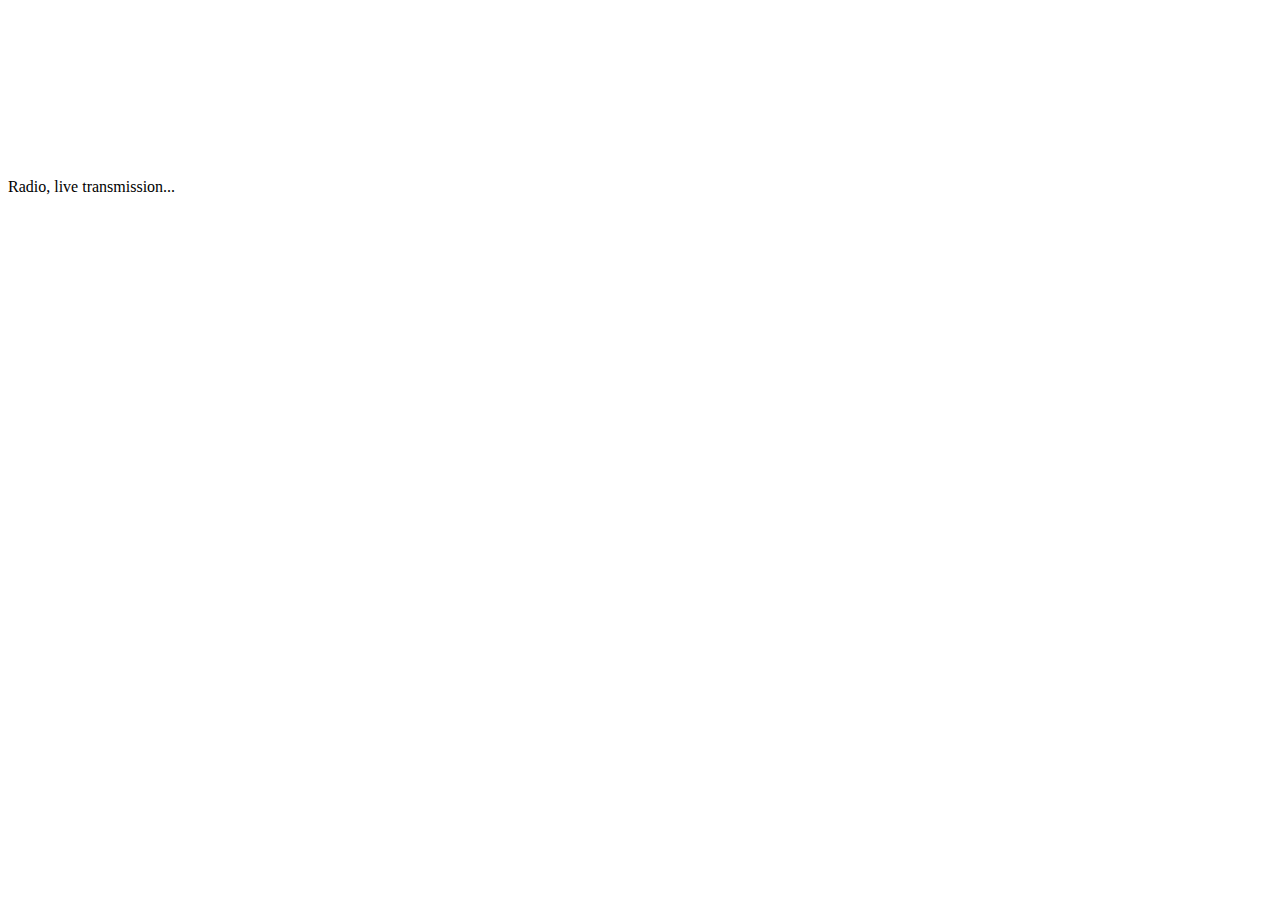
==== index.html @ 24e5d82d "Basic visualisation of quasar signal" ====
<!DOCTYPE html>
<html>
  <head>
    <script type="text/javascript" src="d3.min.js"></script>
   
  </head>
  <body>
     <svg id="svg"></svg>
     <script type="text/javascript">
       var width = 1000;
       var height = 900;
       var xorig = 200;
       var yorig = 100;
       var svgSelection = d3.select("svg")
         .attr("width", width)
         .attr("height", height);
       var backgroundRect = svgSelection.append("rect")
         .attr("width", width)
         .attr("height", height)
         .attr("fill","black");

       var signals = d3.text("signals.csv",function(lines){
          var parsedLines = d3.csvParseRows(lines);
          var yStepSize = (height-2*yorig)/parsedLines.length;
          var xStepSize = (width-2*xorig)/parsedLines[0].length;
          svgSelection.selectAll("polyline")
             .data(parsedLines)
             .enter()
             .append("svg:polyline")
             .attr("points",function(d,lineNo){
                return d.map(function(x,i){return (i*xStepSize+xorig)+","+(yorig-(x*100-yStepSize*lineNo))}).join(" ")
             })
             .attr("fill","black")
             .attr("stroke","white")
             .attr("stroke-width","2");
          
       })
      
    </script>
    <p>Radio, live transmission...</p>
  </body>
</html>
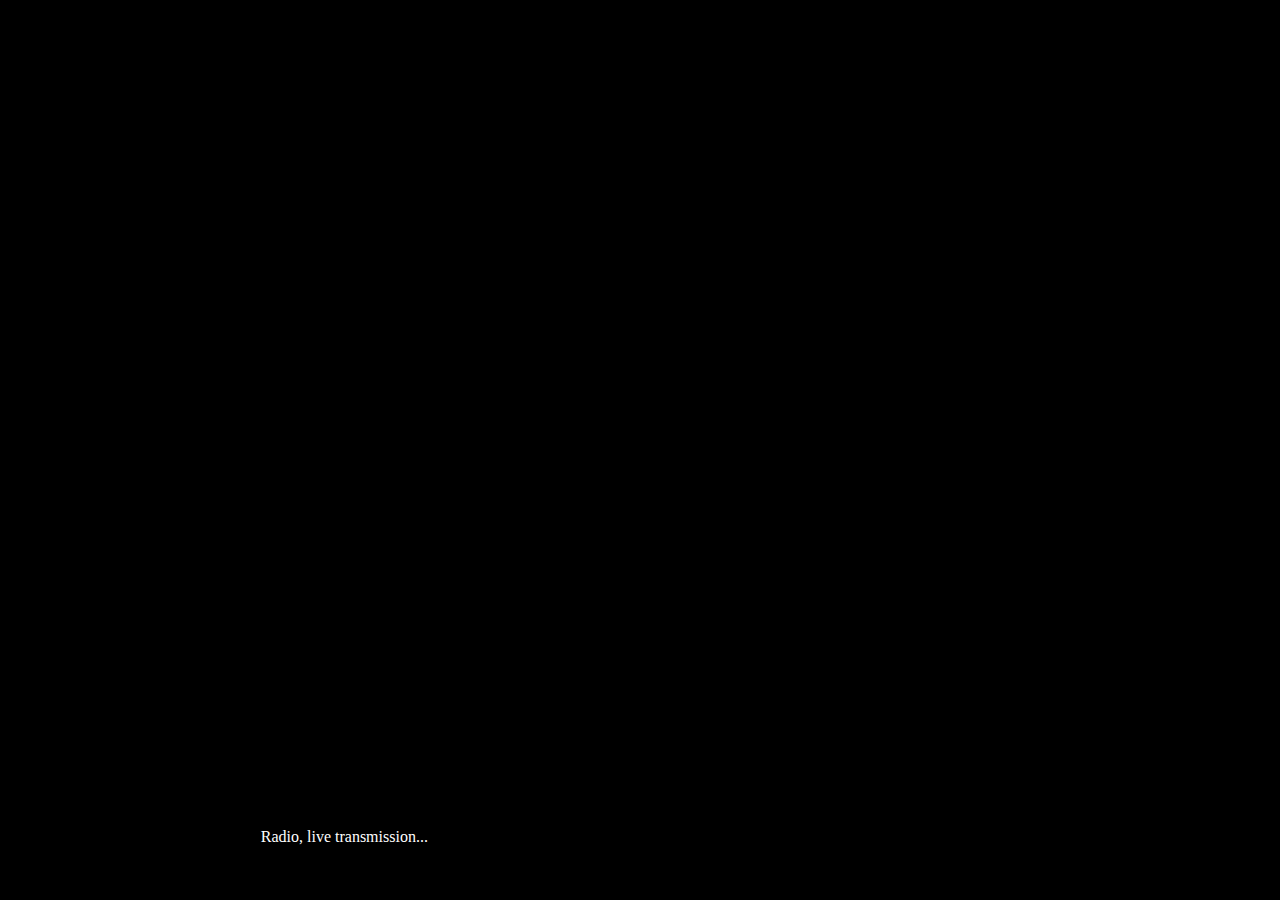
==== commit 88eb28cb: "Just remembered this existed, thought I'd fix it up a bit" ====
--- a/index.html
+++ b/index.html
@@ -1,42 +1,17 @@
 <!DOCTYPE html>
 <html>
-  <head>
-    <script type="text/javascript" src="d3.min.js"></script>
-   
-  </head>
-  <body>
-     <svg id="svg"></svg>
-     <script type="text/javascript">
-       var width = 1000;
-       var height = 900;
-       var xorig = 200;
-       var yorig = 100;
-       var svgSelection = d3.select("svg")
-         .attr("width", width)
-         .attr("height", height);
-       var backgroundRect = svgSelection.append("rect")
-         .attr("width", width)
-         .attr("height", height)
-         .attr("fill","black");
-
-       var signals = d3.text("signals.csv",function(lines){
-          var parsedLines = d3.csvParseRows(lines);
-          var yStepSize = (height-2*yorig)/parsedLines.length;
-          var xStepSize = (width-2*xorig)/parsedLines[0].length;
-          svgSelection.selectAll("polyline")
-             .data(parsedLines)
-             .enter()
-             .append("svg:polyline")
-             .attr("points",function(d,lineNo){
-                return d.map(function(x,i){return (i*xStepSize+xorig)+","+(yorig-(x*100-yStepSize*lineNo))}).join(" ")
-             })
-             .attr("fill","black")
-             .attr("stroke","white")
-             .attr("stroke-width","2");
-          
-       })
-      
-    </script>
-    <p>Radio, live transmission...</p>
+   <head>
+      <title>Radio, live transmission...</title>
+      <meta charset="UTF-8"> 
+      <link rel="stylesheet" type="text/css" href="style.css">
+      <script src="https://d3js.org/d3.v4.min.js"></script>
+      <script src="draw.js"></script>
+   </head>
+   <body onload="drawSignals()">
+      <div id="main">
+         <svg id="svg" ></svg>
+         <p>Radio, live transmission...</p>
+      </div>
   </body>
 </html>
+
--- a/style.css
+++ b/style.css
@@ -0,0 +1,13 @@
+body {
+    background: black;
+    color: white;
+}
+
+#main {
+    margin: auto;
+    width: 60%;
+}
+#main svg {
+    width: 100%;
+    height: 800px;
+}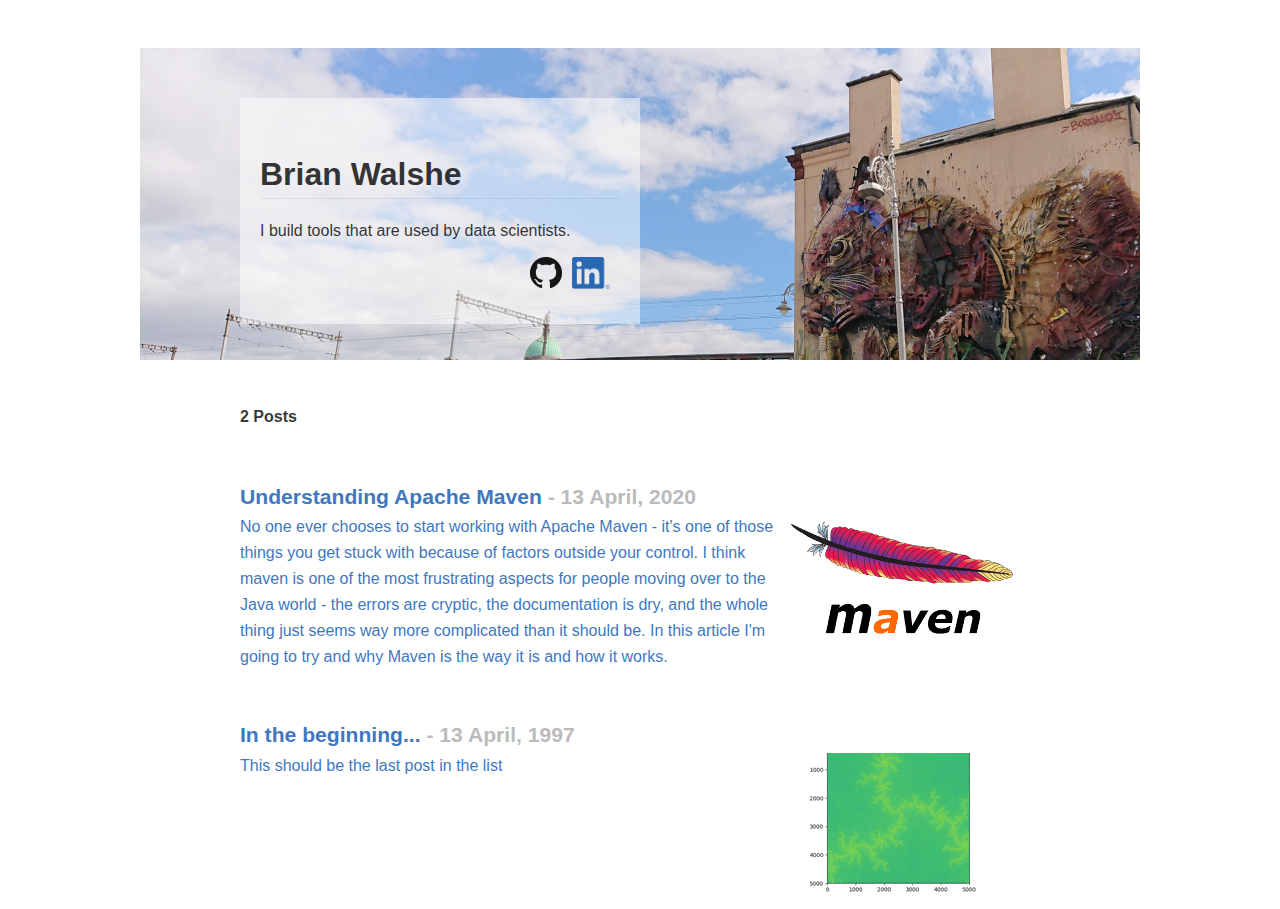
==== commit 8b304d94: "Overwriting with gatsby page" ====
--- a/index.html
+++ b/index.html
@@ -1,17 +1,5 @@
-<!DOCTYPE html>
-<html>
-   <head>
-      <title>Radio, live transmission...</title>
-      <meta charset="UTF-8"> 
-      <link rel="stylesheet" type="text/css" href="style.css">
-      <script src="https://d3js.org/d3.v4.min.js"></script>
-      <script src="draw.js"></script>
-   </head>
-   <body onload="drawSignals()">
-      <div id="main">
-         <svg id="svg" ></svg>
-         <p>Radio, live transmission...</p>
-      </div>
-  </body>
-</html>
-
+<!DOCTYPE html><html><head><meta charSet="utf-8"/><meta http-equiv="x-ua-compatible" content="ie=edge"/><meta name="viewport" content="width=device-width, initial-scale=1, shrink-to-fit=no"/><style id="typography.js">html{font-family:sans-serif;-ms-text-size-adjust:100%;-webkit-text-size-adjust:100%}body{margin:0}article,aside,details,figcaption,figure,footer,header,main,menu,nav,section,summary{display:block}audio,canvas,progress,video{display:inline-block}audio:not([controls]){display:none;height:0}progress{vertical-align:baseline}[hidden],template{display:none}a{background-color:transparent;-webkit-text-decoration-skip:objects}a:active,a:hover{outline-width:0}abbr[title]{border-bottom:none;text-decoration:underline;text-decoration:underline dotted}b,strong{font-weight:inherit;font-weight:bolder}dfn{font-style:italic}h1{font-size:2em;margin:.67em 0}mark{background-color:#ff0;color:#000}small{font-size:80%}sub,sup{font-size:75%;line-height:0;position:relative;vertical-align:baseline}sub{bottom:-.25em}sup{top:-.5em}img{border-style:none}svg:not(:root){overflow:hidden}code,kbd,pre,samp{font-family:monospace,monospace;font-size:1em}figure{margin:1em 40px}hr{box-sizing:content-box;height:0;overflow:visible}button,input,optgroup,select,textarea{font:inherit;margin:0}optgroup{font-weight:700}button,input{overflow:visible}button,select{text-transform:none}[type=reset],[type=submit],button,html [type=button]{-webkit-appearance:button}[type=button]::-moz-focus-inner,[type=reset]::-moz-focus-inner,[type=submit]::-moz-focus-inner,button::-moz-focus-inner{border-style:none;padding:0}[type=button]:-moz-focusring,[type=reset]:-moz-focusring,[type=submit]:-moz-focusring,button:-moz-focusring{outline:1px dotted ButtonText}fieldset{border:1px solid silver;margin:0 2px;padding:.35em .625em .75em}legend{box-sizing:border-box;color:inherit;display:table;max-width:100%;padding:0;white-space:normal}textarea{overflow:auto}[type=checkbox],[type=radio]{box-sizing:border-box;padding:0}[type=number]::-webkit-inner-spin-button,[type=number]::-webkit-outer-spin-button{height:auto}[type=search]{-webkit-appearance:textfield;outline-offset:-2px}[type=search]::-webkit-search-cancel-button,[type=search]::-webkit-search-decoration{-webkit-appearance:none}::-webkit-input-placeholder{color:inherit;opacity:.54}::-webkit-file-upload-button{-webkit-appearance:button;font:inherit}html{font:100%/1.625 -apple-system,'BlinkMacSystemFont','Segoe UI','Roboto','Helvetica','Arial',sans-serif,'Apple Color Emoji','Segoe UI Emoji','Segoe UI Symbol';box-sizing:border-box;overflow-y:scroll;}*{box-sizing:inherit;}*:before{box-sizing:inherit;}*:after{box-sizing:inherit;}body{color:hsla(0,0%,0%,0.8);font-family:-apple-system,'BlinkMacSystemFont','Segoe UI','Roboto','Helvetica','Arial',sans-serif,'Apple Color Emoji','Segoe UI Emoji','Segoe UI Symbol';font-weight:normal;word-wrap:break-word;font-kerning:normal;-moz-font-feature-settings:"kern", "liga", "clig", "calt";-ms-font-feature-settings:"kern", "liga", "clig", "calt";-webkit-font-feature-settings:"kern", "liga", "clig", "calt";font-feature-settings:"kern", "liga", "clig", "calt";}img{max-width:100%;margin-left:0;margin-right:0;margin-top:0;padding-bottom:0;padding-left:0;padding-right:0;padding-top:0;margin-bottom:0.8125rem;}h1{margin-left:0;margin-right:0;margin-top:2.4375rem;padding-bottom:calc(0.40625rem - 1px);padding-left:0;padding-right:0;padding-top:0;margin-bottom:1.21875rem;color:inherit;font-family:-apple-system,'BlinkMacSystemFont','Segoe UI','Roboto','Helvetica','Arial',sans-serif,'Apple Color Emoji','Segoe UI Emoji','Segoe UI Symbol';font-weight:600;text-rendering:optimizeLegibility;font-size:2rem;line-height:1.1;border-bottom:1px solid hsla(0,0%,0%,0.07);}h2{margin-left:0;margin-right:0;margin-top:1.625rem;padding-bottom:calc(0.40625rem - 1px);padding-left:0;padding-right:0;padding-top:0;margin-bottom:0.40625rem;color:inherit;font-family:-apple-system,'BlinkMacSystemFont','Segoe UI','Roboto','Helvetica','Arial',sans-serif,'Apple Color Emoji','Segoe UI Emoji','Segoe UI Symbol';font-weight:600;text-rendering:optimizeLegibility;font-size:1.51572rem;line-height:1.1;border-bottom:1px solid hsla(0,0%,0%,0.07);}h3{margin-left:0;margin-right:0;margin-top:0;padding-bottom:0;padding-left:0;padding-right:0;padding-top:0;margin-bottom:0.8125rem;color:inherit;font-family:-apple-system,'BlinkMacSystemFont','Segoe UI','Roboto','Helvetica','Arial',sans-serif,'Apple Color Emoji','Segoe UI Emoji','Segoe UI Symbol';font-weight:600;text-rendering:optimizeLegibility;font-size:1.31951rem;line-height:1.1;}h4{margin-left:0;margin-right:0;margin-top:0;padding-bottom:0;padding-left:0;padding-right:0;padding-top:0;margin-bottom:0.8125rem;color:inherit;font-family:-apple-system,'BlinkMacSystemFont','Segoe UI','Roboto','Helvetica','Arial',sans-serif,'Apple Color Emoji','Segoe UI Emoji','Segoe UI Symbol';font-weight:600;text-rendering:optimizeLegibility;font-size:1rem;line-height:1.1;}h5{margin-left:0;margin-right:0;margin-top:0;padding-bottom:0;padding-left:0;padding-right:0;padding-top:0;margin-bottom:0.8125rem;color:inherit;font-family:-apple-system,'BlinkMacSystemFont','Segoe UI','Roboto','Helvetica','Arial',sans-serif,'Apple Color Emoji','Segoe UI Emoji','Segoe UI Symbol';font-weight:600;text-rendering:optimizeLegibility;font-size:0.87055rem;line-height:1.1;}h6{margin-left:0;margin-right:0;margin-top:0;padding-bottom:0;padding-left:0;padding-right:0;padding-top:0;margin-bottom:0.8125rem;color:hsla(0,0%,0%,0.53);font-family:-apple-system,'BlinkMacSystemFont','Segoe UI','Roboto','Helvetica','Arial',sans-serif,'Apple Color Emoji','Segoe UI Emoji','Segoe UI Symbol';font-weight:600;text-rendering:optimizeLegibility;font-size:0.81225rem;line-height:1.1;}hgroup{margin-left:0;margin-right:0;margin-top:0;padding-bottom:0;padding-left:0;padding-right:0;padding-top:0;margin-bottom:0.8125rem;}ul{margin-left:1.625rem;margin-right:0;margin-top:0;padding-bottom:0;padding-left:0;padding-right:0;padding-top:0;margin-bottom:0.8125rem;list-style-position:outside;list-style-image:none;}ol{margin-left:1.625rem;margin-right:0;margin-top:0;padding-bottom:0;padding-left:0;padding-right:0;padding-top:0;margin-bottom:0.8125rem;list-style-position:outside;list-style-image:none;}dl{margin-left:0;margin-right:0;margin-top:0;padding-bottom:0;padding-left:0;padding-right:0;padding-top:0;margin-bottom:0.8125rem;}dd{margin-left:0;margin-right:0;margin-top:0;padding-bottom:0;padding-left:0;padding-right:0;padding-top:0;margin-bottom:0.8125rem;}p{margin-left:0;margin-right:0;margin-top:0;padding-bottom:0;padding-left:0;padding-right:0;padding-top:0;margin-bottom:0.8125rem;}figure{margin-left:0;margin-right:0;margin-top:0;padding-bottom:0;padding-left:0;padding-right:0;padding-top:0;margin-bottom:0.8125rem;}pre{margin-left:0;margin-right:0;margin-top:0;padding-bottom:0;padding-left:0;padding-right:0;padding-top:0;margin-bottom:0.8125rem;font-size:0.85rem;line-height:1.625rem;}table{margin-left:0;margin-right:0;margin-top:0;padding-bottom:0;padding-left:0;padding-right:0;padding-top:0;margin-bottom:0.8125rem;font-size:1rem;line-height:1.625rem;border-collapse:collapse;width:100%;}fieldset{margin-left:0;margin-right:0;margin-top:0;padding-bottom:0;padding-left:0;padding-right:0;padding-top:0;margin-bottom:0.8125rem;}blockquote{margin-left:0;margin-right:0;margin-top:0;padding-bottom:0;padding-left:calc(0.8125rem - 1px);padding-right:0;padding-top:0;margin-bottom:0.8125rem;border-left:4px solid hsla(0,0%,0%,0.13);color:hsla(0,0%,0%,0.53);}form{margin-left:0;margin-right:0;margin-top:0;padding-bottom:0;padding-left:0;padding-right:0;padding-top:0;margin-bottom:0.8125rem;}noscript{margin-left:0;margin-right:0;margin-top:0;padding-bottom:0;padding-left:0;padding-right:0;padding-top:0;margin-bottom:0.8125rem;}iframe{margin-left:0;margin-right:0;margin-top:0;padding-bottom:0;padding-left:0;padding-right:0;padding-top:0;margin-bottom:0.8125rem;}hr{margin-left:0;margin-right:0;margin-top:0;padding-bottom:0;padding-left:0;padding-right:0;padding-top:0;margin-bottom:calc(0.8125rem - 1px);background:hsla(0,0%,0%,0.2);border:none;height:1px;}address{margin-left:0;margin-right:0;margin-top:0;padding-bottom:0;padding-left:0;padding-right:0;padding-top:0;margin-bottom:0.8125rem;}b{font-weight:600;}strong{font-weight:600;}dt{font-weight:600;}th{font-weight:600;}li{margin-bottom:calc(0.8125rem / 2);}ol li{padding-left:0;}ul li{padding-left:0;}li > ol{margin-left:1.625rem;margin-bottom:calc(0.8125rem / 2);margin-top:calc(0.8125rem / 2);}li > ul{margin-left:1.625rem;margin-bottom:calc(0.8125rem / 2);margin-top:calc(0.8125rem / 2);}blockquote *:last-child{margin-bottom:0;}li *:last-child{margin-bottom:0;}p *:last-child{margin-bottom:0;}li > p{margin-bottom:calc(0.8125rem / 2);}code{font-size:0.85rem;line-height:1.625rem;}kbd{font-size:0.85rem;line-height:1.625rem;}samp{font-size:0.85rem;line-height:1.625rem;}abbr{border-bottom:1px dotted hsla(0,0%,0%,0.5);cursor:help;}acronym{border-bottom:1px dotted hsla(0,0%,0%,0.5);cursor:help;}abbr[title]{border-bottom:1px dotted hsla(0,0%,0%,0.5);cursor:help;text-decoration:none;}thead{text-align:left;}td,th{text-align:left;border-bottom:1px solid hsla(0,0%,0%,0.12);font-feature-settings:"tnum";-moz-font-feature-settings:"tnum";-ms-font-feature-settings:"tnum";-webkit-font-feature-settings:"tnum";padding-left:1.08333rem;padding-right:1.08333rem;padding-top:0.8125rem;padding-bottom:calc(0.8125rem - 1px);}th:first-child,td:first-child{padding-left:0;}th:last-child,td:last-child{padding-right:0;}h3,h4,h5,h6{margin-bottom:0.8125rem;margin-top:1.625rem;}ol,ul{margin-left:2.03125rem;}li>ol,li>ul{margin-left:2.03125rem;}a{color:#4078c0;text-decoration:none;}a:hover,a:active{text-decoration:underline;}</style><meta name="generator" content="Gatsby 2.20.12"/><link as="script" rel="preload" href="/webpack-runtime-9cf15e628096729c2ba0.js"/><link as="script" rel="preload" href="/framework-bffca7d998604b057dc5.js"/><link as="script" rel="preload" href="/app-f974cb5de328c075b71a.js"/><link as="script" rel="preload" href="/component---src-pages-index-js-0698db9da2aa3e294030.js"/><link as="fetch" rel="preload" href="/page-data\index\page-data.json" crossorigin="anonymous"/><link as="fetch" rel="preload" href="/page-data\app-data.json" crossorigin="anonymous"/></head><body><div id="___gatsby"><div style="outline:none" tabindex="-1" id="gatsby-focus-wrapper"><style data-emotion-css="1uj806f">.css-1uj806f{max-width:1000px;margin:auto;}</style><div class="css-1uj806f"><style data-emotion-css="l6xpb3">.css-l6xpb3{margin:3rem auto;height:312px;background-image:url(/static/blogheader-1423210a795e4347df91275ee5097d7f.png);}</style><div class="css-l6xpb3"><style data-emotion-css="18es3bu">.css-18es3bu{width:400px;display:inline-block;vertical-align:middle;margin-left:100px;margin-top:50px;margin-bottom:auto;background-color:#ffffff7e;padding:20px;}</style><div class="css-18es3bu"><h1>Brian Walshe</h1><p>I build tools that are used by data scientists.</p><style data-emotion-css="155za0w">.css-155za0w{list-style-type:none;}</style><ul class="css-155za0w"><style data-emotion-css="11rp7bq">.css-11rp7bq{float:right;margin-right:10px;}</style><li class="css-11rp7bq"><a href="https://www.linkedin.com/in/brian-walshe-197a7aa8/"><img src="[data-uri]"/></a></li><li class="css-11rp7bq"><a href="https://github.com/bwalshe"><img src="[data-uri]"/></a></li></ul></div></div><style data-emotion-css="dnfiki">.css-dnfiki{max-width:800px;margin:auto;padding:0;}</style><div class="css-dnfiki"><h4>2<!-- --> Posts</h4><style data-emotion-css="bg52r3">.css-bg52r3{list-style-type:none;padding:0;margin:0;}</style><ul class="css-bg52r3"><a href="/understanding_maven/"><style data-emotion-css="6kgfzz">.css-6kgfzz{width:100%;display:inline-block;padding:20px 20px 0px 0px;background-color:#ffffff;}</style><li class="css-6kgfzz"><style data-emotion-css="n13pb1">.css-n13pb1{margin-bottom:0.40625rem;}</style><h3 class="css-n13pb1">Understanding Apache Maven<style data-emotion-css="qp4dny">.css-qp4dny{color:#bbb;}</style><span class="css-qp4dny"> - <!-- -->13 April, 2020</span></h3><div><style data-emotion-css="146q31f">.css-146q31f{float:right;}</style><div class="css-146q31f gatsby-image-wrapper" style="position:relative;overflow:hidden;display:inline-block;width:237px;height:142px"><img aria-hidden="true" src="[data-uri]" alt="" style="position:absolute;top:0;left:0;width:100%;height:100%;object-fit:cover;object-position:center;opacity:1;transition-delay:500ms"/><noscript><picture><source srcset="/static/622a224a84ba8e07106e4b54d96845f0/13d14/maven.png 1x" /><img loading="lazy" width="237" height="142" srcset="/static/622a224a84ba8e07106e4b54d96845f0/13d14/maven.png 1x" src="/static/622a224a84ba8e07106e4b54d96845f0/13d14/maven.png" alt="" style="position:absolute;top:0;left:0;opacity:1;width:100%;height:100%;object-fit:cover;object-position:center"/></picture></noscript></div><p>No one ever chooses to start working with Apache Maven - it&#x27;s one of those things you get stuck with because of factors outside your control. I think maven is one of the most frustrating aspects for people moving over to the Java world - the errors are cryptic, the documentation is dry, and the whole thing just seems way more complicated than it should be. In this article I&#x27;m going to try and why Maven is the way it is and how it works.</p></div></li></a><a href="/thelast/"><li class="css-6kgfzz"><h3 class="css-n13pb1">In the beginning...<span class="css-qp4dny"> - <!-- -->13 April, 1997</span></h3><div><div class="css-146q31f gatsby-image-wrapper" style="position:relative;overflow:hidden;display:inline-block;width:250px;height:150px"><img aria-hidden="true" src="[data-uri]" alt="" style="position:absolute;top:0;left:0;width:100%;height:100%;object-fit:cover;object-position:center;opacity:1;transition-delay:500ms"/><noscript><picture><source srcset="/static/bf1291353b9aab6ee8dbab48b8123d8e/47f3b/Figure_1.png 1x,
+/static/bf1291353b9aab6ee8dbab48b8123d8e/c7f02/Figure_1.png 1.5x,
+/static/bf1291353b9aab6ee8dbab48b8123d8e/31708/Figure_1.png 2x" /><img loading="lazy" width="250" height="150" srcset="/static/bf1291353b9aab6ee8dbab48b8123d8e/47f3b/Figure_1.png 1x,
+/static/bf1291353b9aab6ee8dbab48b8123d8e/c7f02/Figure_1.png 1.5x,
+/static/bf1291353b9aab6ee8dbab48b8123d8e/31708/Figure_1.png 2x" src="/static/bf1291353b9aab6ee8dbab48b8123d8e/47f3b/Figure_1.png" alt="" style="position:absolute;top:0;left:0;opacity:1;width:100%;height:100%;object-fit:cover;object-position:center"/></picture></noscript></div><p>This should be the last post in the list</p></div></li></a></ul></div></div></div><div id="gatsby-announcer" style="position:absolute;top:0;width:1px;height:1px;padding:0;overflow:hidden;clip:rect(0, 0, 0, 0);white-space:nowrap;border:0" aria-live="assertive" aria-atomic="true"></div></div><script id="gatsby-script-loader">/*<![CDATA[*/window.pagePath="/";/*]]>*/</script><script id="gatsby-chunk-mapping">/*<![CDATA[*/window.___chunkMapping={"app":["/app-f974cb5de328c075b71a.js"],"component---src-templates-blog-post-js":["/component---src-templates-blog-post-js-d419256f7026bd895c33.js"],"component---src-pages-404-js":["/component---src-pages-404-js-6206fa3f4f6532f4b37c.js"],"component---src-pages-index-js":["/component---src-pages-index-js-0698db9da2aa3e294030.js"]};/*]]>*/</script><script src="/component---src-pages-index-js-0698db9da2aa3e294030.js" async=""></script><script src="/app-f974cb5de328c075b71a.js" async=""></script><script src="/framework-bffca7d998604b057dc5.js" async=""></script><script src="/webpack-runtime-9cf15e628096729c2ba0.js" async=""></script></body></html>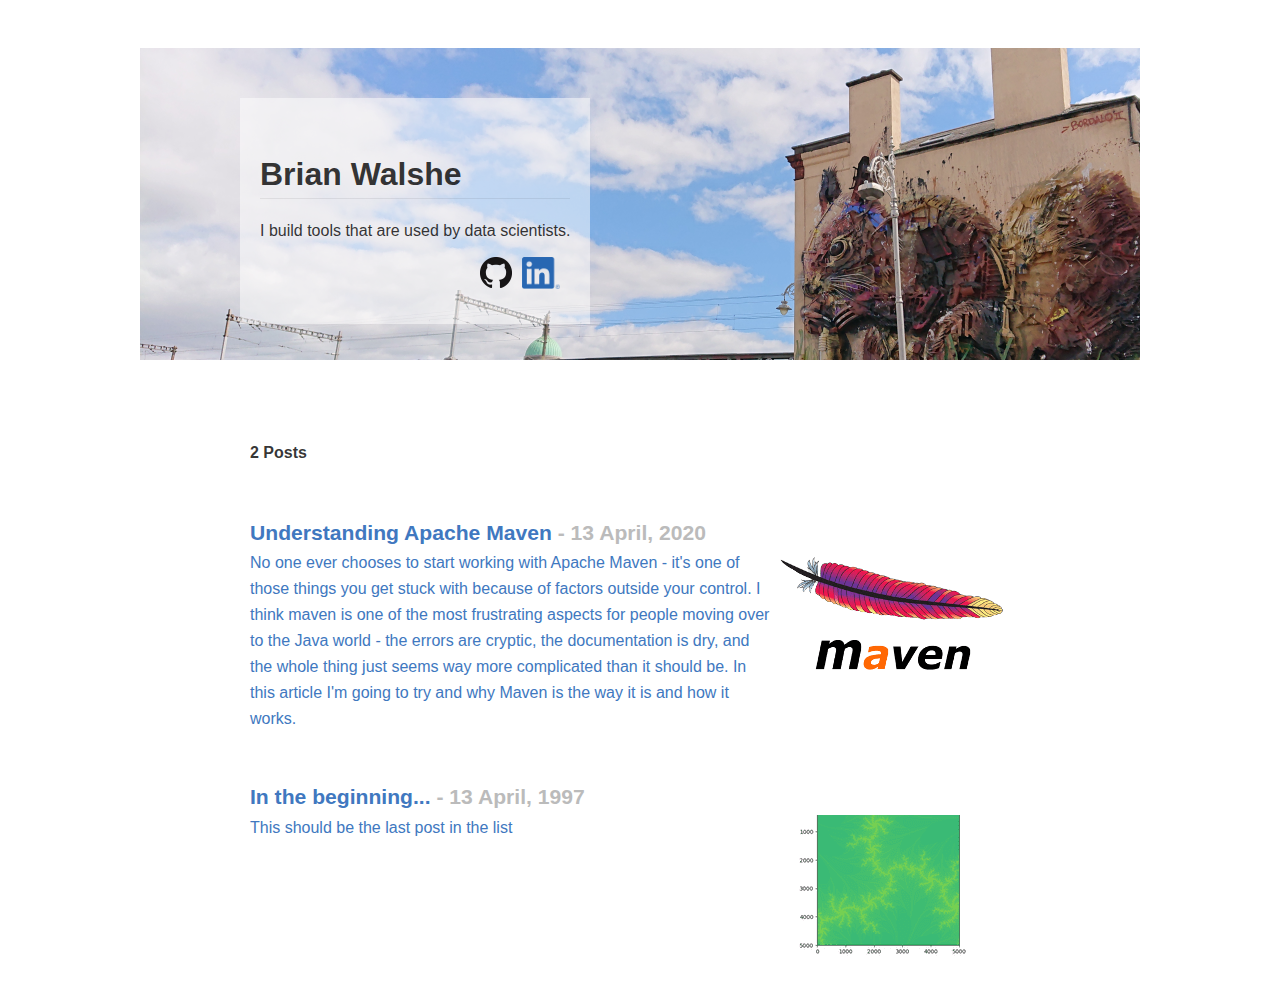
==== commit 36500643: "Quick fix of mobile rendering" ====
--- a/index.html
+++ b/index.html
@@ -1,5 +1,5 @@
-<!DOCTYPE html><html><head><meta charSet="utf-8"/><meta http-equiv="x-ua-compatible" content="ie=edge"/><meta name="viewport" content="width=device-width, initial-scale=1, shrink-to-fit=no"/><style id="typography.js">html{font-family:sans-serif;-ms-text-size-adjust:100%;-webkit-text-size-adjust:100%}body{margin:0}article,aside,details,figcaption,figure,footer,header,main,menu,nav,section,summary{display:block}audio,canvas,progress,video{display:inline-block}audio:not([controls]){display:none;height:0}progress{vertical-align:baseline}[hidden],template{display:none}a{background-color:transparent;-webkit-text-decoration-skip:objects}a:active,a:hover{outline-width:0}abbr[title]{border-bottom:none;text-decoration:underline;text-decoration:underline dotted}b,strong{font-weight:inherit;font-weight:bolder}dfn{font-style:italic}h1{font-size:2em;margin:.67em 0}mark{background-color:#ff0;color:#000}small{font-size:80%}sub,sup{font-size:75%;line-height:0;position:relative;vertical-align:baseline}sub{bottom:-.25em}sup{top:-.5em}img{border-style:none}svg:not(:root){overflow:hidden}code,kbd,pre,samp{font-family:monospace,monospace;font-size:1em}figure{margin:1em 40px}hr{box-sizing:content-box;height:0;overflow:visible}button,input,optgroup,select,textarea{font:inherit;margin:0}optgroup{font-weight:700}button,input{overflow:visible}button,select{text-transform:none}[type=reset],[type=submit],button,html [type=button]{-webkit-appearance:button}[type=button]::-moz-focus-inner,[type=reset]::-moz-focus-inner,[type=submit]::-moz-focus-inner,button::-moz-focus-inner{border-style:none;padding:0}[type=button]:-moz-focusring,[type=reset]:-moz-focusring,[type=submit]:-moz-focusring,button:-moz-focusring{outline:1px dotted ButtonText}fieldset{border:1px solid silver;margin:0 2px;padding:.35em .625em .75em}legend{box-sizing:border-box;color:inherit;display:table;max-width:100%;padding:0;white-space:normal}textarea{overflow:auto}[type=checkbox],[type=radio]{box-sizing:border-box;padding:0}[type=number]::-webkit-inner-spin-button,[type=number]::-webkit-outer-spin-button{height:auto}[type=search]{-webkit-appearance:textfield;outline-offset:-2px}[type=search]::-webkit-search-cancel-button,[type=search]::-webkit-search-decoration{-webkit-appearance:none}::-webkit-input-placeholder{color:inherit;opacity:.54}::-webkit-file-upload-button{-webkit-appearance:button;font:inherit}html{font:100%/1.625 -apple-system,'BlinkMacSystemFont','Segoe UI','Roboto','Helvetica','Arial',sans-serif,'Apple Color Emoji','Segoe UI Emoji','Segoe UI Symbol';box-sizing:border-box;overflow-y:scroll;}*{box-sizing:inherit;}*:before{box-sizing:inherit;}*:after{box-sizing:inherit;}body{color:hsla(0,0%,0%,0.8);font-family:-apple-system,'BlinkMacSystemFont','Segoe UI','Roboto','Helvetica','Arial',sans-serif,'Apple Color Emoji','Segoe UI Emoji','Segoe UI Symbol';font-weight:normal;word-wrap:break-word;font-kerning:normal;-moz-font-feature-settings:"kern", "liga", "clig", "calt";-ms-font-feature-settings:"kern", "liga", "clig", "calt";-webkit-font-feature-settings:"kern", "liga", "clig", "calt";font-feature-settings:"kern", "liga", "clig", "calt";}img{max-width:100%;margin-left:0;margin-right:0;margin-top:0;padding-bottom:0;padding-left:0;padding-right:0;padding-top:0;margin-bottom:0.8125rem;}h1{margin-left:0;margin-right:0;margin-top:2.4375rem;padding-bottom:calc(0.40625rem - 1px);padding-left:0;padding-right:0;padding-top:0;margin-bottom:1.21875rem;color:inherit;font-family:-apple-system,'BlinkMacSystemFont','Segoe UI','Roboto','Helvetica','Arial',sans-serif,'Apple Color Emoji','Segoe UI Emoji','Segoe UI Symbol';font-weight:600;text-rendering:optimizeLegibility;font-size:2rem;line-height:1.1;border-bottom:1px solid hsla(0,0%,0%,0.07);}h2{margin-left:0;margin-right:0;margin-top:1.625rem;padding-bottom:calc(0.40625rem - 1px);padding-left:0;padding-right:0;padding-top:0;margin-bottom:0.40625rem;color:inherit;font-family:-apple-system,'BlinkMacSystemFont','Segoe UI','Roboto','Helvetica','Arial',sans-serif,'Apple Color Emoji','Segoe UI Emoji','Segoe UI Symbol';font-weight:600;text-rendering:optimizeLegibility;font-size:1.51572rem;line-height:1.1;border-bottom:1px solid hsla(0,0%,0%,0.07);}h3{margin-left:0;margin-right:0;margin-top:0;padding-bottom:0;padding-left:0;padding-right:0;padding-top:0;margin-bottom:0.8125rem;color:inherit;font-family:-apple-system,'BlinkMacSystemFont','Segoe UI','Roboto','Helvetica','Arial',sans-serif,'Apple Color Emoji','Segoe UI Emoji','Segoe UI Symbol';font-weight:600;text-rendering:optimizeLegibility;font-size:1.31951rem;line-height:1.1;}h4{margin-left:0;margin-right:0;margin-top:0;padding-bottom:0;padding-left:0;padding-right:0;padding-top:0;margin-bottom:0.8125rem;color:inherit;font-family:-apple-system,'BlinkMacSystemFont','Segoe UI','Roboto','Helvetica','Arial',sans-serif,'Apple Color Emoji','Segoe UI Emoji','Segoe UI Symbol';font-weight:600;text-rendering:optimizeLegibility;font-size:1rem;line-height:1.1;}h5{margin-left:0;margin-right:0;margin-top:0;padding-bottom:0;padding-left:0;padding-right:0;padding-top:0;margin-bottom:0.8125rem;color:inherit;font-family:-apple-system,'BlinkMacSystemFont','Segoe UI','Roboto','Helvetica','Arial',sans-serif,'Apple Color Emoji','Segoe UI Emoji','Segoe UI Symbol';font-weight:600;text-rendering:optimizeLegibility;font-size:0.87055rem;line-height:1.1;}h6{margin-left:0;margin-right:0;margin-top:0;padding-bottom:0;padding-left:0;padding-right:0;padding-top:0;margin-bottom:0.8125rem;color:hsla(0,0%,0%,0.53);font-family:-apple-system,'BlinkMacSystemFont','Segoe UI','Roboto','Helvetica','Arial',sans-serif,'Apple Color Emoji','Segoe UI Emoji','Segoe UI Symbol';font-weight:600;text-rendering:optimizeLegibility;font-size:0.81225rem;line-height:1.1;}hgroup{margin-left:0;margin-right:0;margin-top:0;padding-bottom:0;padding-left:0;padding-right:0;padding-top:0;margin-bottom:0.8125rem;}ul{margin-left:1.625rem;margin-right:0;margin-top:0;padding-bottom:0;padding-left:0;padding-right:0;padding-top:0;margin-bottom:0.8125rem;list-style-position:outside;list-style-image:none;}ol{margin-left:1.625rem;margin-right:0;margin-top:0;padding-bottom:0;padding-left:0;padding-right:0;padding-top:0;margin-bottom:0.8125rem;list-style-position:outside;list-style-image:none;}dl{margin-left:0;margin-right:0;margin-top:0;padding-bottom:0;padding-left:0;padding-right:0;padding-top:0;margin-bottom:0.8125rem;}dd{margin-left:0;margin-right:0;margin-top:0;padding-bottom:0;padding-left:0;padding-right:0;padding-top:0;margin-bottom:0.8125rem;}p{margin-left:0;margin-right:0;margin-top:0;padding-bottom:0;padding-left:0;padding-right:0;padding-top:0;margin-bottom:0.8125rem;}figure{margin-left:0;margin-right:0;margin-top:0;padding-bottom:0;padding-left:0;padding-right:0;padding-top:0;margin-bottom:0.8125rem;}pre{margin-left:0;margin-right:0;margin-top:0;padding-bottom:0;padding-left:0;padding-right:0;padding-top:0;margin-bottom:0.8125rem;font-size:0.85rem;line-height:1.625rem;}table{margin-left:0;margin-right:0;margin-top:0;padding-bottom:0;padding-left:0;padding-right:0;padding-top:0;margin-bottom:0.8125rem;font-size:1rem;line-height:1.625rem;border-collapse:collapse;width:100%;}fieldset{margin-left:0;margin-right:0;margin-top:0;padding-bottom:0;padding-left:0;padding-right:0;padding-top:0;margin-bottom:0.8125rem;}blockquote{margin-left:0;margin-right:0;margin-top:0;padding-bottom:0;padding-left:calc(0.8125rem - 1px);padding-right:0;padding-top:0;margin-bottom:0.8125rem;border-left:4px solid hsla(0,0%,0%,0.13);color:hsla(0,0%,0%,0.53);}form{margin-left:0;margin-right:0;margin-top:0;padding-bottom:0;padding-left:0;padding-right:0;padding-top:0;margin-bottom:0.8125rem;}noscript{margin-left:0;margin-right:0;margin-top:0;padding-bottom:0;padding-left:0;padding-right:0;padding-top:0;margin-bottom:0.8125rem;}iframe{margin-left:0;margin-right:0;margin-top:0;padding-bottom:0;padding-left:0;padding-right:0;padding-top:0;margin-bottom:0.8125rem;}hr{margin-left:0;margin-right:0;margin-top:0;padding-bottom:0;padding-left:0;padding-right:0;padding-top:0;margin-bottom:calc(0.8125rem - 1px);background:hsla(0,0%,0%,0.2);border:none;height:1px;}address{margin-left:0;margin-right:0;margin-top:0;padding-bottom:0;padding-left:0;padding-right:0;padding-top:0;margin-bottom:0.8125rem;}b{font-weight:600;}strong{font-weight:600;}dt{font-weight:600;}th{font-weight:600;}li{margin-bottom:calc(0.8125rem / 2);}ol li{padding-left:0;}ul li{padding-left:0;}li > ol{margin-left:1.625rem;margin-bottom:calc(0.8125rem / 2);margin-top:calc(0.8125rem / 2);}li > ul{margin-left:1.625rem;margin-bottom:calc(0.8125rem / 2);margin-top:calc(0.8125rem / 2);}blockquote *:last-child{margin-bottom:0;}li *:last-child{margin-bottom:0;}p *:last-child{margin-bottom:0;}li > p{margin-bottom:calc(0.8125rem / 2);}code{font-size:0.85rem;line-height:1.625rem;}kbd{font-size:0.85rem;line-height:1.625rem;}samp{font-size:0.85rem;line-height:1.625rem;}abbr{border-bottom:1px dotted hsla(0,0%,0%,0.5);cursor:help;}acronym{border-bottom:1px dotted hsla(0,0%,0%,0.5);cursor:help;}abbr[title]{border-bottom:1px dotted hsla(0,0%,0%,0.5);cursor:help;text-decoration:none;}thead{text-align:left;}td,th{text-align:left;border-bottom:1px solid hsla(0,0%,0%,0.12);font-feature-settings:"tnum";-moz-font-feature-settings:"tnum";-ms-font-feature-settings:"tnum";-webkit-font-feature-settings:"tnum";padding-left:1.08333rem;padding-right:1.08333rem;padding-top:0.8125rem;padding-bottom:calc(0.8125rem - 1px);}th:first-child,td:first-child{padding-left:0;}th:last-child,td:last-child{padding-right:0;}h3,h4,h5,h6{margin-bottom:0.8125rem;margin-top:1.625rem;}ol,ul{margin-left:2.03125rem;}li>ol,li>ul{margin-left:2.03125rem;}a{color:#4078c0;text-decoration:none;}a:hover,a:active{text-decoration:underline;}</style><meta name="generator" content="Gatsby 2.20.12"/><link as="script" rel="preload" href="/webpack-runtime-9cf15e628096729c2ba0.js"/><link as="script" rel="preload" href="/framework-bffca7d998604b057dc5.js"/><link as="script" rel="preload" href="/app-f974cb5de328c075b71a.js"/><link as="script" rel="preload" href="/component---src-pages-index-js-0698db9da2aa3e294030.js"/><link as="fetch" rel="preload" href="/page-data\index\page-data.json" crossorigin="anonymous"/><link as="fetch" rel="preload" href="/page-data\app-data.json" crossorigin="anonymous"/></head><body><div id="___gatsby"><div style="outline:none" tabindex="-1" id="gatsby-focus-wrapper"><style data-emotion-css="1uj806f">.css-1uj806f{max-width:1000px;margin:auto;}</style><div class="css-1uj806f"><style data-emotion-css="l6xpb3">.css-l6xpb3{margin:3rem auto;height:312px;background-image:url(/static/blogheader-1423210a795e4347df91275ee5097d7f.png);}</style><div class="css-l6xpb3"><style data-emotion-css="18es3bu">.css-18es3bu{width:400px;display:inline-block;vertical-align:middle;margin-left:100px;margin-top:50px;margin-bottom:auto;background-color:#ffffff7e;padding:20px;}</style><div class="css-18es3bu"><h1>Brian Walshe</h1><p>I build tools that are used by data scientists.</p><style data-emotion-css="155za0w">.css-155za0w{list-style-type:none;}</style><ul class="css-155za0w"><style data-emotion-css="11rp7bq">.css-11rp7bq{float:right;margin-right:10px;}</style><li class="css-11rp7bq"><a href="https://www.linkedin.com/in/brian-walshe-197a7aa8/"><img src="[data-uri]"/></a></li><li class="css-11rp7bq"><a href="https://github.com/bwalshe"><img src="[data-uri]"/></a></li></ul></div></div><style data-emotion-css="dnfiki">.css-dnfiki{max-width:800px;margin:auto;padding:0;}</style><div class="css-dnfiki"><h4>2<!-- --> Posts</h4><style data-emotion-css="bg52r3">.css-bg52r3{list-style-type:none;padding:0;margin:0;}</style><ul class="css-bg52r3"><a href="/understanding_maven/"><style data-emotion-css="6kgfzz">.css-6kgfzz{width:100%;display:inline-block;padding:20px 20px 0px 0px;background-color:#ffffff;}</style><li class="css-6kgfzz"><style data-emotion-css="n13pb1">.css-n13pb1{margin-bottom:0.40625rem;}</style><h3 class="css-n13pb1">Understanding Apache Maven<style data-emotion-css="qp4dny">.css-qp4dny{color:#bbb;}</style><span class="css-qp4dny"> - <!-- -->13 April, 2020</span></h3><div><style data-emotion-css="146q31f">.css-146q31f{float:right;}</style><div class="css-146q31f gatsby-image-wrapper" style="position:relative;overflow:hidden;display:inline-block;width:237px;height:142px"><img aria-hidden="true" src="[data-uri]" alt="" style="position:absolute;top:0;left:0;width:100%;height:100%;object-fit:cover;object-position:center;opacity:1;transition-delay:500ms"/><noscript><picture><source srcset="/static/622a224a84ba8e07106e4b54d96845f0/13d14/maven.png 1x" /><img loading="lazy" width="237" height="142" srcset="/static/622a224a84ba8e07106e4b54d96845f0/13d14/maven.png 1x" src="/static/622a224a84ba8e07106e4b54d96845f0/13d14/maven.png" alt="" style="position:absolute;top:0;left:0;opacity:1;width:100%;height:100%;object-fit:cover;object-position:center"/></picture></noscript></div><p>No one ever chooses to start working with Apache Maven - it&#x27;s one of those things you get stuck with because of factors outside your control. I think maven is one of the most frustrating aspects for people moving over to the Java world - the errors are cryptic, the documentation is dry, and the whole thing just seems way more complicated than it should be. In this article I&#x27;m going to try and why Maven is the way it is and how it works.</p></div></li></a><a href="/thelast/"><li class="css-6kgfzz"><h3 class="css-n13pb1">In the beginning...<span class="css-qp4dny"> - <!-- -->13 April, 1997</span></h3><div><div class="css-146q31f gatsby-image-wrapper" style="position:relative;overflow:hidden;display:inline-block;width:250px;height:150px"><img aria-hidden="true" src="[data-uri]" alt="" style="position:absolute;top:0;left:0;width:100%;height:100%;object-fit:cover;object-position:center;opacity:1;transition-delay:500ms"/><noscript><picture><source srcset="/static/bf1291353b9aab6ee8dbab48b8123d8e/47f3b/Figure_1.png 1x,
+<!DOCTYPE html><html><head><meta charSet="utf-8"/><meta http-equiv="x-ua-compatible" content="ie=edge"/><meta name="viewport" content="width=device-width, initial-scale=1, shrink-to-fit=no"/><style id="typography.js">html{font-family:sans-serif;-ms-text-size-adjust:100%;-webkit-text-size-adjust:100%}body{margin:0}article,aside,details,figcaption,figure,footer,header,main,menu,nav,section,summary{display:block}audio,canvas,progress,video{display:inline-block}audio:not([controls]){display:none;height:0}progress{vertical-align:baseline}[hidden],template{display:none}a{background-color:transparent;-webkit-text-decoration-skip:objects}a:active,a:hover{outline-width:0}abbr[title]{border-bottom:none;text-decoration:underline;text-decoration:underline dotted}b,strong{font-weight:inherit;font-weight:bolder}dfn{font-style:italic}h1{font-size:2em;margin:.67em 0}mark{background-color:#ff0;color:#000}small{font-size:80%}sub,sup{font-size:75%;line-height:0;position:relative;vertical-align:baseline}sub{bottom:-.25em}sup{top:-.5em}img{border-style:none}svg:not(:root){overflow:hidden}code,kbd,pre,samp{font-family:monospace,monospace;font-size:1em}figure{margin:1em 40px}hr{box-sizing:content-box;height:0;overflow:visible}button,input,optgroup,select,textarea{font:inherit;margin:0}optgroup{font-weight:700}button,input{overflow:visible}button,select{text-transform:none}[type=reset],[type=submit],button,html [type=button]{-webkit-appearance:button}[type=button]::-moz-focus-inner,[type=reset]::-moz-focus-inner,[type=submit]::-moz-focus-inner,button::-moz-focus-inner{border-style:none;padding:0}[type=button]:-moz-focusring,[type=reset]:-moz-focusring,[type=submit]:-moz-focusring,button:-moz-focusring{outline:1px dotted ButtonText}fieldset{border:1px solid silver;margin:0 2px;padding:.35em .625em .75em}legend{box-sizing:border-box;color:inherit;display:table;max-width:100%;padding:0;white-space:normal}textarea{overflow:auto}[type=checkbox],[type=radio]{box-sizing:border-box;padding:0}[type=number]::-webkit-inner-spin-button,[type=number]::-webkit-outer-spin-button{height:auto}[type=search]{-webkit-appearance:textfield;outline-offset:-2px}[type=search]::-webkit-search-cancel-button,[type=search]::-webkit-search-decoration{-webkit-appearance:none}::-webkit-input-placeholder{color:inherit;opacity:.54}::-webkit-file-upload-button{-webkit-appearance:button;font:inherit}html{font:100%/1.625 -apple-system,'BlinkMacSystemFont','Segoe UI','Roboto','Helvetica','Arial',sans-serif,'Apple Color Emoji','Segoe UI Emoji','Segoe UI Symbol';box-sizing:border-box;overflow-y:scroll;}*{box-sizing:inherit;}*:before{box-sizing:inherit;}*:after{box-sizing:inherit;}body{color:hsla(0,0%,0%,0.8);font-family:-apple-system,'BlinkMacSystemFont','Segoe UI','Roboto','Helvetica','Arial',sans-serif,'Apple Color Emoji','Segoe UI Emoji','Segoe UI Symbol';font-weight:normal;word-wrap:break-word;font-kerning:normal;-moz-font-feature-settings:"kern", "liga", "clig", "calt";-ms-font-feature-settings:"kern", "liga", "clig", "calt";-webkit-font-feature-settings:"kern", "liga", "clig", "calt";font-feature-settings:"kern", "liga", "clig", "calt";}img{max-width:100%;margin-left:0;margin-right:0;margin-top:0;padding-bottom:0;padding-left:0;padding-right:0;padding-top:0;margin-bottom:0.8125rem;}h1{margin-left:0;margin-right:0;margin-top:2.4375rem;padding-bottom:calc(0.40625rem - 1px);padding-left:0;padding-right:0;padding-top:0;margin-bottom:1.21875rem;color:inherit;font-family:-apple-system,'BlinkMacSystemFont','Segoe UI','Roboto','Helvetica','Arial',sans-serif,'Apple Color Emoji','Segoe UI Emoji','Segoe UI Symbol';font-weight:600;text-rendering:optimizeLegibility;font-size:2rem;line-height:1.1;border-bottom:1px solid hsla(0,0%,0%,0.07);}h2{margin-left:0;margin-right:0;margin-top:1.625rem;padding-bottom:calc(0.40625rem - 1px);padding-left:0;padding-right:0;padding-top:0;margin-bottom:0.40625rem;color:inherit;font-family:-apple-system,'BlinkMacSystemFont','Segoe UI','Roboto','Helvetica','Arial',sans-serif,'Apple Color Emoji','Segoe UI Emoji','Segoe UI Symbol';font-weight:600;text-rendering:optimizeLegibility;font-size:1.51572rem;line-height:1.1;border-bottom:1px solid hsla(0,0%,0%,0.07);}h3{margin-left:0;margin-right:0;margin-top:0;padding-bottom:0;padding-left:0;padding-right:0;padding-top:0;margin-bottom:0.8125rem;color:inherit;font-family:-apple-system,'BlinkMacSystemFont','Segoe UI','Roboto','Helvetica','Arial',sans-serif,'Apple Color Emoji','Segoe UI Emoji','Segoe UI Symbol';font-weight:600;text-rendering:optimizeLegibility;font-size:1.31951rem;line-height:1.1;}h4{margin-left:0;margin-right:0;margin-top:0;padding-bottom:0;padding-left:0;padding-right:0;padding-top:0;margin-bottom:0.8125rem;color:inherit;font-family:-apple-system,'BlinkMacSystemFont','Segoe UI','Roboto','Helvetica','Arial',sans-serif,'Apple Color Emoji','Segoe UI Emoji','Segoe UI Symbol';font-weight:600;text-rendering:optimizeLegibility;font-size:1rem;line-height:1.1;}h5{margin-left:0;margin-right:0;margin-top:0;padding-bottom:0;padding-left:0;padding-right:0;padding-top:0;margin-bottom:0.8125rem;color:inherit;font-family:-apple-system,'BlinkMacSystemFont','Segoe UI','Roboto','Helvetica','Arial',sans-serif,'Apple Color Emoji','Segoe UI Emoji','Segoe UI Symbol';font-weight:600;text-rendering:optimizeLegibility;font-size:0.87055rem;line-height:1.1;}h6{margin-left:0;margin-right:0;margin-top:0;padding-bottom:0;padding-left:0;padding-right:0;padding-top:0;margin-bottom:0.8125rem;color:hsla(0,0%,0%,0.53);font-family:-apple-system,'BlinkMacSystemFont','Segoe UI','Roboto','Helvetica','Arial',sans-serif,'Apple Color Emoji','Segoe UI Emoji','Segoe UI Symbol';font-weight:600;text-rendering:optimizeLegibility;font-size:0.81225rem;line-height:1.1;}hgroup{margin-left:0;margin-right:0;margin-top:0;padding-bottom:0;padding-left:0;padding-right:0;padding-top:0;margin-bottom:0.8125rem;}ul{margin-left:1.625rem;margin-right:0;margin-top:0;padding-bottom:0;padding-left:0;padding-right:0;padding-top:0;margin-bottom:0.8125rem;list-style-position:outside;list-style-image:none;}ol{margin-left:1.625rem;margin-right:0;margin-top:0;padding-bottom:0;padding-left:0;padding-right:0;padding-top:0;margin-bottom:0.8125rem;list-style-position:outside;list-style-image:none;}dl{margin-left:0;margin-right:0;margin-top:0;padding-bottom:0;padding-left:0;padding-right:0;padding-top:0;margin-bottom:0.8125rem;}dd{margin-left:0;margin-right:0;margin-top:0;padding-bottom:0;padding-left:0;padding-right:0;padding-top:0;margin-bottom:0.8125rem;}p{margin-left:0;margin-right:0;margin-top:0;padding-bottom:0;padding-left:0;padding-right:0;padding-top:0;margin-bottom:0.8125rem;}figure{margin-left:0;margin-right:0;margin-top:0;padding-bottom:0;padding-left:0;padding-right:0;padding-top:0;margin-bottom:0.8125rem;}pre{margin-left:0;margin-right:0;margin-top:0;padding-bottom:0;padding-left:0;padding-right:0;padding-top:0;margin-bottom:0.8125rem;font-size:0.85rem;line-height:1.625rem;}table{margin-left:0;margin-right:0;margin-top:0;padding-bottom:0;padding-left:0;padding-right:0;padding-top:0;margin-bottom:0.8125rem;font-size:1rem;line-height:1.625rem;border-collapse:collapse;width:100%;}fieldset{margin-left:0;margin-right:0;margin-top:0;padding-bottom:0;padding-left:0;padding-right:0;padding-top:0;margin-bottom:0.8125rem;}blockquote{margin-left:0;margin-right:0;margin-top:0;padding-bottom:0;padding-left:calc(0.8125rem - 1px);padding-right:0;padding-top:0;margin-bottom:0.8125rem;border-left:4px solid hsla(0,0%,0%,0.13);color:hsla(0,0%,0%,0.53);}form{margin-left:0;margin-right:0;margin-top:0;padding-bottom:0;padding-left:0;padding-right:0;padding-top:0;margin-bottom:0.8125rem;}noscript{margin-left:0;margin-right:0;margin-top:0;padding-bottom:0;padding-left:0;padding-right:0;padding-top:0;margin-bottom:0.8125rem;}iframe{margin-left:0;margin-right:0;margin-top:0;padding-bottom:0;padding-left:0;padding-right:0;padding-top:0;margin-bottom:0.8125rem;}hr{margin-left:0;margin-right:0;margin-top:0;padding-bottom:0;padding-left:0;padding-right:0;padding-top:0;margin-bottom:calc(0.8125rem - 1px);background:hsla(0,0%,0%,0.2);border:none;height:1px;}address{margin-left:0;margin-right:0;margin-top:0;padding-bottom:0;padding-left:0;padding-right:0;padding-top:0;margin-bottom:0.8125rem;}b{font-weight:600;}strong{font-weight:600;}dt{font-weight:600;}th{font-weight:600;}li{margin-bottom:calc(0.8125rem / 2);}ol li{padding-left:0;}ul li{padding-left:0;}li > ol{margin-left:1.625rem;margin-bottom:calc(0.8125rem / 2);margin-top:calc(0.8125rem / 2);}li > ul{margin-left:1.625rem;margin-bottom:calc(0.8125rem / 2);margin-top:calc(0.8125rem / 2);}blockquote *:last-child{margin-bottom:0;}li *:last-child{margin-bottom:0;}p *:last-child{margin-bottom:0;}li > p{margin-bottom:calc(0.8125rem / 2);}code{font-size:0.85rem;line-height:1.625rem;}kbd{font-size:0.85rem;line-height:1.625rem;}samp{font-size:0.85rem;line-height:1.625rem;}abbr{border-bottom:1px dotted hsla(0,0%,0%,0.5);cursor:help;}acronym{border-bottom:1px dotted hsla(0,0%,0%,0.5);cursor:help;}abbr[title]{border-bottom:1px dotted hsla(0,0%,0%,0.5);cursor:help;text-decoration:none;}thead{text-align:left;}td,th{text-align:left;border-bottom:1px solid hsla(0,0%,0%,0.12);font-feature-settings:"tnum";-moz-font-feature-settings:"tnum";-ms-font-feature-settings:"tnum";-webkit-font-feature-settings:"tnum";padding-left:1.08333rem;padding-right:1.08333rem;padding-top:0.8125rem;padding-bottom:calc(0.8125rem - 1px);}th:first-child,td:first-child{padding-left:0;}th:last-child,td:last-child{padding-right:0;}h3,h4,h5,h6{margin-bottom:0.8125rem;margin-top:1.625rem;}ol,ul{margin-left:2.03125rem;}li>ol,li>ul{margin-left:2.03125rem;}a{color:#4078c0;text-decoration:none;}a:hover,a:active{text-decoration:underline;}</style><meta name="generator" content="Gatsby 2.20.12"/><link as="script" rel="preload" href="/webpack-runtime-b7f013f27c52634d11b3.js"/><link as="script" rel="preload" href="/framework-bffca7d998604b057dc5.js"/><link as="script" rel="preload" href="/app-f974cb5de328c075b71a.js"/><link as="script" rel="preload" href="/component---src-pages-index-js-a2cb803c09b7626d377a.js"/><link as="fetch" rel="preload" href="/page-data\index\page-data.json" crossorigin="anonymous"/><link as="fetch" rel="preload" href="/page-data\app-data.json" crossorigin="anonymous"/></head><body><div id="___gatsby"><div style="outline:none" tabindex="-1" id="gatsby-focus-wrapper"><style data-emotion-css="1uj806f">.css-1uj806f{max-width:1000px;margin:auto;}</style><div class="css-1uj806f"><style data-emotion-css="l6xpb3">.css-l6xpb3{margin:3rem auto;height:312px;background-image:url(/static/blogheader-1423210a795e4347df91275ee5097d7f.png);}</style><div class="css-l6xpb3"><style data-emotion-css="dc4m3p">.css-dc4m3p{display:inline-block;vertical-align:middle;margin-left:10%;margin-top:50px;margin-bottom:auto;margin-right:auto;background-color:#ffffff7e;padding:20px;}</style><div class="css-dc4m3p"><h1>Brian Walshe</h1><p>I build tools that are used by data scientists.</p><style data-emotion-css="155za0w">.css-155za0w{list-style-type:none;}</style><ul class="css-155za0w"><style data-emotion-css="11rp7bq">.css-11rp7bq{float:right;margin-right:10px;}</style><li class="css-11rp7bq"><a href="https://www.linkedin.com/in/brian-walshe-197a7aa8/"><img src="[data-uri]"/></a></li><li class="css-11rp7bq"><a href="https://github.com/bwalshe"><img src="[data-uri]"/></a></li></ul></div></div><style data-emotion-css="1520nlc">.css-1520nlc{max-width:800px;margin:auto;padding:10px;}</style><div class="css-1520nlc"><h4>2<!-- --> Posts</h4><style data-emotion-css="bg52r3">.css-bg52r3{list-style-type:none;padding:0;margin:0;}</style><ul class="css-bg52r3"><a href="/understanding_maven/"><style data-emotion-css="6kgfzz">.css-6kgfzz{width:100%;display:inline-block;padding:20px 20px 0px 0px;background-color:#ffffff;}</style><li class="css-6kgfzz"><style data-emotion-css="n13pb1">.css-n13pb1{margin-bottom:0.40625rem;}</style><h3 class="css-n13pb1">Understanding Apache Maven<style data-emotion-css="qp4dny">.css-qp4dny{color:#bbb;}</style><span class="css-qp4dny"> - <!-- -->13 April, 2020</span></h3><div><style data-emotion-css="146q31f">.css-146q31f{float:right;}</style><div class="css-146q31f gatsby-image-wrapper" style="position:relative;overflow:hidden;display:inline-block;width:237px;height:142px"><img aria-hidden="true" src="[data-uri]" alt="" style="position:absolute;top:0;left:0;width:100%;height:100%;object-fit:cover;object-position:center;opacity:1;transition-delay:500ms"/><noscript><picture><source srcset="/static/622a224a84ba8e07106e4b54d96845f0/13d14/maven.png 1x" /><img loading="lazy" width="237" height="142" srcset="/static/622a224a84ba8e07106e4b54d96845f0/13d14/maven.png 1x" src="/static/622a224a84ba8e07106e4b54d96845f0/13d14/maven.png" alt="" style="position:absolute;top:0;left:0;opacity:1;width:100%;height:100%;object-fit:cover;object-position:center"/></picture></noscript></div><p>No one ever chooses to start working with Apache Maven - it&#x27;s one of those things you get stuck with because of factors outside your control. I think maven is one of the most frustrating aspects for people moving over to the Java world - the errors are cryptic, the documentation is dry, and the whole thing just seems way more complicated than it should be. In this article I&#x27;m going to try and why Maven is the way it is and how it works.</p></div></li></a><a href="/thelast/"><li class="css-6kgfzz"><h3 class="css-n13pb1">In the beginning...<span class="css-qp4dny"> - <!-- -->13 April, 1997</span></h3><div><div class="css-146q31f gatsby-image-wrapper" style="position:relative;overflow:hidden;display:inline-block;width:250px;height:150px"><img aria-hidden="true" src="[data-uri]" alt="" style="position:absolute;top:0;left:0;width:100%;height:100%;object-fit:cover;object-position:center;opacity:1;transition-delay:500ms"/><noscript><picture><source srcset="/static/bf1291353b9aab6ee8dbab48b8123d8e/47f3b/Figure_1.png 1x,
 /static/bf1291353b9aab6ee8dbab48b8123d8e/c7f02/Figure_1.png 1.5x,
 /static/bf1291353b9aab6ee8dbab48b8123d8e/31708/Figure_1.png 2x" /><img loading="lazy" width="250" height="150" srcset="/static/bf1291353b9aab6ee8dbab48b8123d8e/47f3b/Figure_1.png 1x,
 /static/bf1291353b9aab6ee8dbab48b8123d8e/c7f02/Figure_1.png 1.5x,
-/static/bf1291353b9aab6ee8dbab48b8123d8e/31708/Figure_1.png 2x" src="/static/bf1291353b9aab6ee8dbab48b8123d8e/47f3b/Figure_1.png" alt="" style="position:absolute;top:0;left:0;opacity:1;width:100%;height:100%;object-fit:cover;object-position:center"/></picture></noscript></div><p>This should be the last post in the list</p></div></li></a></ul></div></div></div><div id="gatsby-announcer" style="position:absolute;top:0;width:1px;height:1px;padding:0;overflow:hidden;clip:rect(0, 0, 0, 0);white-space:nowrap;border:0" aria-live="assertive" aria-atomic="true"></div></div><script id="gatsby-script-loader">/*<![CDATA[*/window.pagePath="/";/*]]>*/</script><script id="gatsby-chunk-mapping">/*<![CDATA[*/window.___chunkMapping={"app":["/app-f974cb5de328c075b71a.js"],"component---src-templates-blog-post-js":["/component---src-templates-blog-post-js-d419256f7026bd895c33.js"],"component---src-pages-404-js":["/component---src-pages-404-js-6206fa3f4f6532f4b37c.js"],"component---src-pages-index-js":["/component---src-pages-index-js-0698db9da2aa3e294030.js"]};/*]]>*/</script><script src="/component---src-pages-index-js-0698db9da2aa3e294030.js" async=""></script><script src="/app-f974cb5de328c075b71a.js" async=""></script><script src="/framework-bffca7d998604b057dc5.js" async=""></script><script src="/webpack-runtime-9cf15e628096729c2ba0.js" async=""></script></body></html>+/static/bf1291353b9aab6ee8dbab48b8123d8e/31708/Figure_1.png 2x" src="/static/bf1291353b9aab6ee8dbab48b8123d8e/47f3b/Figure_1.png" alt="" style="position:absolute;top:0;left:0;opacity:1;width:100%;height:100%;object-fit:cover;object-position:center"/></picture></noscript></div><p>This should be the last post in the list</p></div></li></a></ul></div></div></div><div id="gatsby-announcer" style="position:absolute;top:0;width:1px;height:1px;padding:0;overflow:hidden;clip:rect(0, 0, 0, 0);white-space:nowrap;border:0" aria-live="assertive" aria-atomic="true"></div></div><script id="gatsby-script-loader">/*<![CDATA[*/window.pagePath="/";/*]]>*/</script><script id="gatsby-chunk-mapping">/*<![CDATA[*/window.___chunkMapping={"app":["/app-f974cb5de328c075b71a.js"],"component---src-templates-blog-post-js":["/component---src-templates-blog-post-js-73dded09afa5da7a1794.js"],"component---src-pages-404-js":["/component---src-pages-404-js-6206fa3f4f6532f4b37c.js"],"component---src-pages-index-js":["/component---src-pages-index-js-a2cb803c09b7626d377a.js"]};/*]]>*/</script><script src="/component---src-pages-index-js-a2cb803c09b7626d377a.js" async=""></script><script src="/app-f974cb5de328c075b71a.js" async=""></script><script src="/framework-bffca7d998604b057dc5.js" async=""></script><script src="/webpack-runtime-b7f013f27c52634d11b3.js" async=""></script></body></html>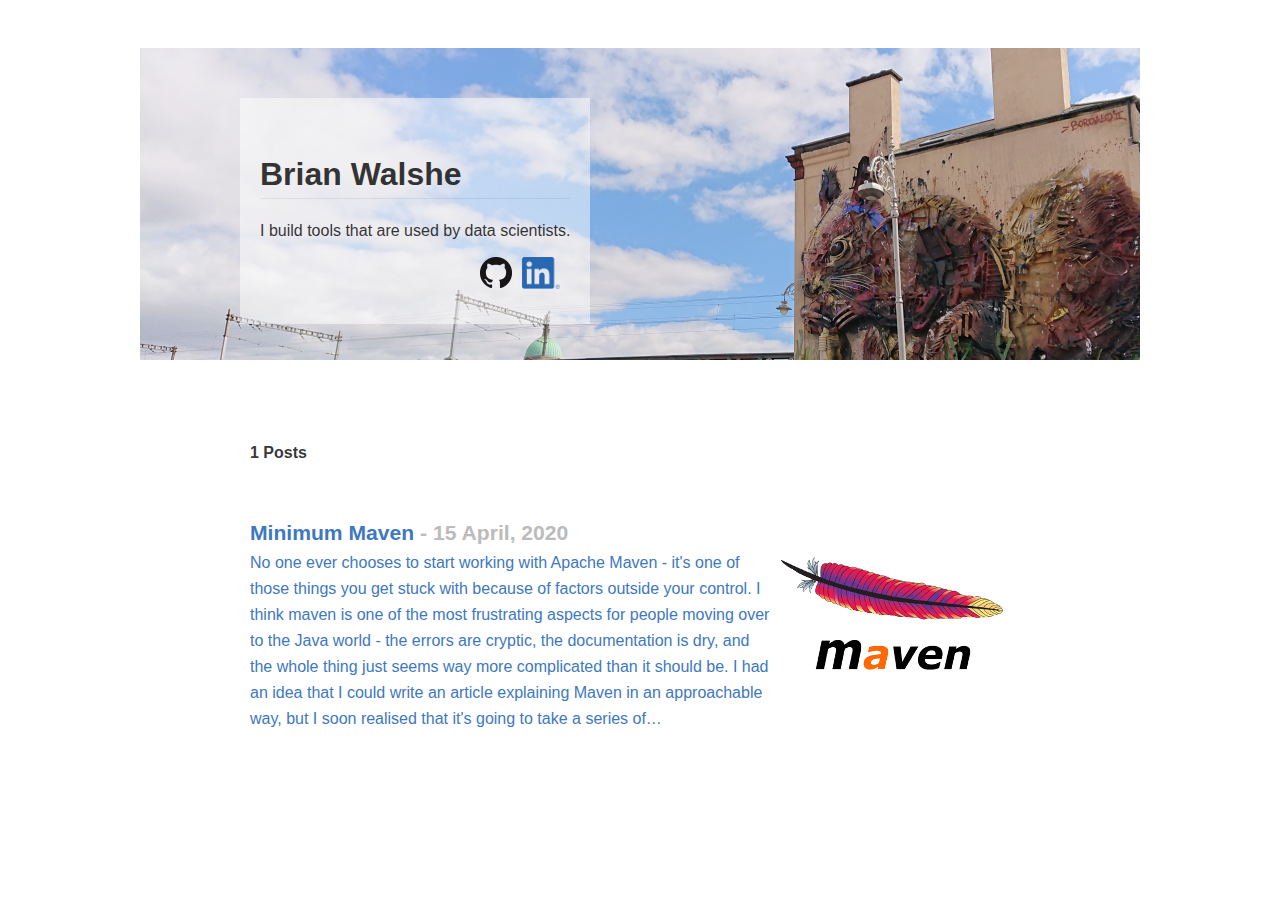
==== commit b1ab667b: "updated Maven article" ====
--- a/index.html
+++ b/index.html
@@ -1,5 +1 @@
-<!DOCTYPE html><html><head><meta charSet="utf-8"/><meta http-equiv="x-ua-compatible" content="ie=edge"/><meta name="viewport" content="width=device-width, initial-scale=1, shrink-to-fit=no"/><style id="typography.js">html{font-family:sans-serif;-ms-text-size-adjust:100%;-webkit-text-size-adjust:100%}body{margin:0}article,aside,details,figcaption,figure,footer,header,main,menu,nav,section,summary{display:block}audio,canvas,progress,video{display:inline-block}audio:not([controls]){display:none;height:0}progress{vertical-align:baseline}[hidden],template{display:none}a{background-color:transparent;-webkit-text-decoration-skip:objects}a:active,a:hover{outline-width:0}abbr[title]{border-bottom:none;text-decoration:underline;text-decoration:underline dotted}b,strong{font-weight:inherit;font-weight:bolder}dfn{font-style:italic}h1{font-size:2em;margin:.67em 0}mark{background-color:#ff0;color:#000}small{font-size:80%}sub,sup{font-size:75%;line-height:0;position:relative;vertical-align:baseline}sub{bottom:-.25em}sup{top:-.5em}img{border-style:none}svg:not(:root){overflow:hidden}code,kbd,pre,samp{font-family:monospace,monospace;font-size:1em}figure{margin:1em 40px}hr{box-sizing:content-box;height:0;overflow:visible}button,input,optgroup,select,textarea{font:inherit;margin:0}optgroup{font-weight:700}button,input{overflow:visible}button,select{text-transform:none}[type=reset],[type=submit],button,html [type=button]{-webkit-appearance:button}[type=button]::-moz-focus-inner,[type=reset]::-moz-focus-inner,[type=submit]::-moz-focus-inner,button::-moz-focus-inner{border-style:none;padding:0}[type=button]:-moz-focusring,[type=reset]:-moz-focusring,[type=submit]:-moz-focusring,button:-moz-focusring{outline:1px dotted ButtonText}fieldset{border:1px solid silver;margin:0 2px;padding:.35em .625em .75em}legend{box-sizing:border-box;color:inherit;display:table;max-width:100%;padding:0;white-space:normal}textarea{overflow:auto}[type=checkbox],[type=radio]{box-sizing:border-box;padding:0}[type=number]::-webkit-inner-spin-button,[type=number]::-webkit-outer-spin-button{height:auto}[type=search]{-webkit-appearance:textfield;outline-offset:-2px}[type=search]::-webkit-search-cancel-button,[type=search]::-webkit-search-decoration{-webkit-appearance:none}::-webkit-input-placeholder{color:inherit;opacity:.54}::-webkit-file-upload-button{-webkit-appearance:button;font:inherit}html{font:100%/1.625 -apple-system,'BlinkMacSystemFont','Segoe UI','Roboto','Helvetica','Arial',sans-serif,'Apple Color Emoji','Segoe UI Emoji','Segoe UI Symbol';box-sizing:border-box;overflow-y:scroll;}*{box-sizing:inherit;}*:before{box-sizing:inherit;}*:after{box-sizing:inherit;}body{color:hsla(0,0%,0%,0.8);font-family:-apple-system,'BlinkMacSystemFont','Segoe UI','Roboto','Helvetica','Arial',sans-serif,'Apple Color Emoji','Segoe UI Emoji','Segoe UI Symbol';font-weight:normal;word-wrap:break-word;font-kerning:normal;-moz-font-feature-settings:"kern", "liga", "clig", "calt";-ms-font-feature-settings:"kern", "liga", "clig", "calt";-webkit-font-feature-settings:"kern", "liga", "clig", "calt";font-feature-settings:"kern", "liga", "clig", "calt";}img{max-width:100%;margin-left:0;margin-right:0;margin-top:0;padding-bottom:0;padding-left:0;padding-right:0;padding-top:0;margin-bottom:0.8125rem;}h1{margin-left:0;margin-right:0;margin-top:2.4375rem;padding-bottom:calc(0.40625rem - 1px);padding-left:0;padding-right:0;padding-top:0;margin-bottom:1.21875rem;color:inherit;font-family:-apple-system,'BlinkMacSystemFont','Segoe UI','Roboto','Helvetica','Arial',sans-serif,'Apple Color Emoji','Segoe UI Emoji','Segoe UI Symbol';font-weight:600;text-rendering:optimizeLegibility;font-size:2rem;line-height:1.1;border-bottom:1px solid hsla(0,0%,0%,0.07);}h2{margin-left:0;margin-right:0;margin-top:1.625rem;padding-bottom:calc(0.40625rem - 1px);padding-left:0;padding-right:0;padding-top:0;margin-bottom:0.40625rem;color:inherit;font-family:-apple-system,'BlinkMacSystemFont','Segoe UI','Roboto','Helvetica','Arial',sans-serif,'Apple Color Emoji','Segoe UI Emoji','Segoe UI Symbol';font-weight:600;text-rendering:optimizeLegibility;font-size:1.51572rem;line-height:1.1;border-bottom:1px solid hsla(0,0%,0%,0.07);}h3{margin-left:0;margin-right:0;margin-top:0;padding-bottom:0;padding-left:0;padding-right:0;padding-top:0;margin-bottom:0.8125rem;color:inherit;font-family:-apple-system,'BlinkMacSystemFont','Segoe UI','Roboto','Helvetica','Arial',sans-serif,'Apple Color Emoji','Segoe UI Emoji','Segoe UI Symbol';font-weight:600;text-rendering:optimizeLegibility;font-size:1.31951rem;line-height:1.1;}h4{margin-left:0;margin-right:0;margin-top:0;padding-bottom:0;padding-left:0;padding-right:0;padding-top:0;margin-bottom:0.8125rem;color:inherit;font-family:-apple-system,'BlinkMacSystemFont','Segoe UI','Roboto','Helvetica','Arial',sans-serif,'Apple Color Emoji','Segoe UI Emoji','Segoe UI Symbol';font-weight:600;text-rendering:optimizeLegibility;font-size:1rem;line-height:1.1;}h5{margin-left:0;margin-right:0;margin-top:0;padding-bottom:0;padding-left:0;padding-right:0;padding-top:0;margin-bottom:0.8125rem;color:inherit;font-family:-apple-system,'BlinkMacSystemFont','Segoe UI','Roboto','Helvetica','Arial',sans-serif,'Apple Color Emoji','Segoe UI Emoji','Segoe UI Symbol';font-weight:600;text-rendering:optimizeLegibility;font-size:0.87055rem;line-height:1.1;}h6{margin-left:0;margin-right:0;margin-top:0;padding-bottom:0;padding-left:0;padding-right:0;padding-top:0;margin-bottom:0.8125rem;color:hsla(0,0%,0%,0.53);font-family:-apple-system,'BlinkMacSystemFont','Segoe UI','Roboto','Helvetica','Arial',sans-serif,'Apple Color Emoji','Segoe UI Emoji','Segoe UI Symbol';font-weight:600;text-rendering:optimizeLegibility;font-size:0.81225rem;line-height:1.1;}hgroup{margin-left:0;margin-right:0;margin-top:0;padding-bottom:0;padding-left:0;padding-right:0;padding-top:0;margin-bottom:0.8125rem;}ul{margin-left:1.625rem;margin-right:0;margin-top:0;padding-bottom:0;padding-left:0;padding-right:0;padding-top:0;margin-bottom:0.8125rem;list-style-position:outside;list-style-image:none;}ol{margin-left:1.625rem;margin-right:0;margin-top:0;padding-bottom:0;padding-left:0;padding-right:0;padding-top:0;margin-bottom:0.8125rem;list-style-position:outside;list-style-image:none;}dl{margin-left:0;margin-right:0;margin-top:0;padding-bottom:0;padding-left:0;padding-right:0;padding-top:0;margin-bottom:0.8125rem;}dd{margin-left:0;margin-right:0;margin-top:0;padding-bottom:0;padding-left:0;padding-right:0;padding-top:0;margin-bottom:0.8125rem;}p{margin-left:0;margin-right:0;margin-top:0;padding-bottom:0;padding-left:0;padding-right:0;padding-top:0;margin-bottom:0.8125rem;}figure{margin-left:0;margin-right:0;margin-top:0;padding-bottom:0;padding-left:0;padding-right:0;padding-top:0;margin-bottom:0.8125rem;}pre{margin-left:0;margin-right:0;margin-top:0;padding-bottom:0;padding-left:0;padding-right:0;padding-top:0;margin-bottom:0.8125rem;font-size:0.85rem;line-height:1.625rem;}table{margin-left:0;margin-right:0;margin-top:0;padding-bottom:0;padding-left:0;padding-right:0;padding-top:0;margin-bottom:0.8125rem;font-size:1rem;line-height:1.625rem;border-collapse:collapse;width:100%;}fieldset{margin-left:0;margin-right:0;margin-top:0;padding-bottom:0;padding-left:0;padding-right:0;padding-top:0;margin-bottom:0.8125rem;}blockquote{margin-left:0;margin-right:0;margin-top:0;padding-bottom:0;padding-left:calc(0.8125rem - 1px);padding-right:0;padding-top:0;margin-bottom:0.8125rem;border-left:4px solid hsla(0,0%,0%,0.13);color:hsla(0,0%,0%,0.53);}form{margin-left:0;margin-right:0;margin-top:0;padding-bottom:0;padding-left:0;padding-right:0;padding-top:0;margin-bottom:0.8125rem;}noscript{margin-left:0;margin-right:0;margin-top:0;padding-bottom:0;padding-left:0;padding-right:0;padding-top:0;margin-bottom:0.8125rem;}iframe{margin-left:0;margin-right:0;margin-top:0;padding-bottom:0;padding-left:0;padding-right:0;padding-top:0;margin-bottom:0.8125rem;}hr{margin-left:0;margin-right:0;margin-top:0;padding-bottom:0;padding-left:0;padding-right:0;padding-top:0;margin-bottom:calc(0.8125rem - 1px);background:hsla(0,0%,0%,0.2);border:none;height:1px;}address{margin-left:0;margin-right:0;margin-top:0;padding-bottom:0;padding-left:0;padding-right:0;padding-top:0;margin-bottom:0.8125rem;}b{font-weight:600;}strong{font-weight:600;}dt{font-weight:600;}th{font-weight:600;}li{margin-bottom:calc(0.8125rem / 2);}ol li{padding-left:0;}ul li{padding-left:0;}li > ol{margin-left:1.625rem;margin-bottom:calc(0.8125rem / 2);margin-top:calc(0.8125rem / 2);}li > ul{margin-left:1.625rem;margin-bottom:calc(0.8125rem / 2);margin-top:calc(0.8125rem / 2);}blockquote *:last-child{margin-bottom:0;}li *:last-child{margin-bottom:0;}p *:last-child{margin-bottom:0;}li > p{margin-bottom:calc(0.8125rem / 2);}code{font-size:0.85rem;line-height:1.625rem;}kbd{font-size:0.85rem;line-height:1.625rem;}samp{font-size:0.85rem;line-height:1.625rem;}abbr{border-bottom:1px dotted hsla(0,0%,0%,0.5);cursor:help;}acronym{border-bottom:1px dotted hsla(0,0%,0%,0.5);cursor:help;}abbr[title]{border-bottom:1px dotted hsla(0,0%,0%,0.5);cursor:help;text-decoration:none;}thead{text-align:left;}td,th{text-align:left;border-bottom:1px solid hsla(0,0%,0%,0.12);font-feature-settings:"tnum";-moz-font-feature-settings:"tnum";-ms-font-feature-settings:"tnum";-webkit-font-feature-settings:"tnum";padding-left:1.08333rem;padding-right:1.08333rem;padding-top:0.8125rem;padding-bottom:calc(0.8125rem - 1px);}th:first-child,td:first-child{padding-left:0;}th:last-child,td:last-child{padding-right:0;}h3,h4,h5,h6{margin-bottom:0.8125rem;margin-top:1.625rem;}ol,ul{margin-left:2.03125rem;}li>ol,li>ul{margin-left:2.03125rem;}a{color:#4078c0;text-decoration:none;}a:hover,a:active{text-decoration:underline;}</style><meta name="generator" content="Gatsby 2.20.12"/><link as="script" rel="preload" href="/webpack-runtime-b7f013f27c52634d11b3.js"/><link as="script" rel="preload" href="/framework-bffca7d998604b057dc5.js"/><link as="script" rel="preload" href="/app-f974cb5de328c075b71a.js"/><link as="script" rel="preload" href="/component---src-pages-index-js-a2cb803c09b7626d377a.js"/><link as="fetch" rel="preload" href="/page-data\index\page-data.json" crossorigin="anonymous"/><link as="fetch" rel="preload" href="/page-data\app-data.json" crossorigin="anonymous"/></head><body><div id="___gatsby"><div style="outline:none" tabindex="-1" id="gatsby-focus-wrapper"><style data-emotion-css="1uj806f">.css-1uj806f{max-width:1000px;margin:auto;}</style><div class="css-1uj806f"><style data-emotion-css="l6xpb3">.css-l6xpb3{margin:3rem auto;height:312px;background-image:url(/static/blogheader-1423210a795e4347df91275ee5097d7f.png);}</style><div class="css-l6xpb3"><style data-emotion-css="dc4m3p">.css-dc4m3p{display:inline-block;vertical-align:middle;margin-left:10%;margin-top:50px;margin-bottom:auto;margin-right:auto;background-color:#ffffff7e;padding:20px;}</style><div class="css-dc4m3p"><h1>Brian Walshe</h1><p>I build tools that are used by data scientists.</p><style data-emotion-css="155za0w">.css-155za0w{list-style-type:none;}</style><ul class="css-155za0w"><style data-emotion-css="11rp7bq">.css-11rp7bq{float:right;margin-right:10px;}</style><li class="css-11rp7bq"><a href="https://www.linkedin.com/in/brian-walshe-197a7aa8/"><img src="[data-uri]"/></a></li><li class="css-11rp7bq"><a href="https://github.com/bwalshe"><img src="[data-uri]"/></a></li></ul></div></div><style data-emotion-css="1520nlc">.css-1520nlc{max-width:800px;margin:auto;padding:10px;}</style><div class="css-1520nlc"><h4>2<!-- --> Posts</h4><style data-emotion-css="bg52r3">.css-bg52r3{list-style-type:none;padding:0;margin:0;}</style><ul class="css-bg52r3"><a href="/understanding_maven/"><style data-emotion-css="6kgfzz">.css-6kgfzz{width:100%;display:inline-block;padding:20px 20px 0px 0px;background-color:#ffffff;}</style><li class="css-6kgfzz"><style data-emotion-css="n13pb1">.css-n13pb1{margin-bottom:0.40625rem;}</style><h3 class="css-n13pb1">Understanding Apache Maven<style data-emotion-css="qp4dny">.css-qp4dny{color:#bbb;}</style><span class="css-qp4dny"> - <!-- -->13 April, 2020</span></h3><div><style data-emotion-css="146q31f">.css-146q31f{float:right;}</style><div class="css-146q31f gatsby-image-wrapper" style="position:relative;overflow:hidden;display:inline-block;width:237px;height:142px"><img aria-hidden="true" src="[data-uri]" alt="" style="position:absolute;top:0;left:0;width:100%;height:100%;object-fit:cover;object-position:center;opacity:1;transition-delay:500ms"/><noscript><picture><source srcset="/static/622a224a84ba8e07106e4b54d96845f0/13d14/maven.png 1x" /><img loading="lazy" width="237" height="142" srcset="/static/622a224a84ba8e07106e4b54d96845f0/13d14/maven.png 1x" src="/static/622a224a84ba8e07106e4b54d96845f0/13d14/maven.png" alt="" style="position:absolute;top:0;left:0;opacity:1;width:100%;height:100%;object-fit:cover;object-position:center"/></picture></noscript></div><p>No one ever chooses to start working with Apache Maven - it&#x27;s one of those things you get stuck with because of factors outside your control. I think maven is one of the most frustrating aspects for people moving over to the Java world - the errors are cryptic, the documentation is dry, and the whole thing just seems way more complicated than it should be. In this article I&#x27;m going to try and why Maven is the way it is and how it works.</p></div></li></a><a href="/thelast/"><li class="css-6kgfzz"><h3 class="css-n13pb1">In the beginning...<span class="css-qp4dny"> - <!-- -->13 April, 1997</span></h3><div><div class="css-146q31f gatsby-image-wrapper" style="position:relative;overflow:hidden;display:inline-block;width:250px;height:150px"><img aria-hidden="true" src="[data-uri]" alt="" style="position:absolute;top:0;left:0;width:100%;height:100%;object-fit:cover;object-position:center;opacity:1;transition-delay:500ms"/><noscript><picture><source srcset="/static/bf1291353b9aab6ee8dbab48b8123d8e/47f3b/Figure_1.png 1x,
-/static/bf1291353b9aab6ee8dbab48b8123d8e/c7f02/Figure_1.png 1.5x,
-/static/bf1291353b9aab6ee8dbab48b8123d8e/31708/Figure_1.png 2x" /><img loading="lazy" width="250" height="150" srcset="/static/bf1291353b9aab6ee8dbab48b8123d8e/47f3b/Figure_1.png 1x,
-/static/bf1291353b9aab6ee8dbab48b8123d8e/c7f02/Figure_1.png 1.5x,
-/static/bf1291353b9aab6ee8dbab48b8123d8e/31708/Figure_1.png 2x" src="/static/bf1291353b9aab6ee8dbab48b8123d8e/47f3b/Figure_1.png" alt="" style="position:absolute;top:0;left:0;opacity:1;width:100%;height:100%;object-fit:cover;object-position:center"/></picture></noscript></div><p>This should be the last post in the list</p></div></li></a></ul></div></div></div><div id="gatsby-announcer" style="position:absolute;top:0;width:1px;height:1px;padding:0;overflow:hidden;clip:rect(0, 0, 0, 0);white-space:nowrap;border:0" aria-live="assertive" aria-atomic="true"></div></div><script id="gatsby-script-loader">/*<![CDATA[*/window.pagePath="/";/*]]>*/</script><script id="gatsby-chunk-mapping">/*<![CDATA[*/window.___chunkMapping={"app":["/app-f974cb5de328c075b71a.js"],"component---src-templates-blog-post-js":["/component---src-templates-blog-post-js-73dded09afa5da7a1794.js"],"component---src-pages-404-js":["/component---src-pages-404-js-6206fa3f4f6532f4b37c.js"],"component---src-pages-index-js":["/component---src-pages-index-js-a2cb803c09b7626d377a.js"]};/*]]>*/</script><script src="/component---src-pages-index-js-a2cb803c09b7626d377a.js" async=""></script><script src="/app-f974cb5de328c075b71a.js" async=""></script><script src="/framework-bffca7d998604b057dc5.js" async=""></script><script src="/webpack-runtime-b7f013f27c52634d11b3.js" async=""></script></body></html>+<!DOCTYPE html><html><head><meta charSet="utf-8"/><meta http-equiv="x-ua-compatible" content="ie=edge"/><meta name="viewport" content="width=device-width, initial-scale=1, shrink-to-fit=no"/><style id="typography.js">html{font-family:sans-serif;-ms-text-size-adjust:100%;-webkit-text-size-adjust:100%}body{margin:0}article,aside,details,figcaption,figure,footer,header,main,menu,nav,section,summary{display:block}audio,canvas,progress,video{display:inline-block}audio:not([controls]){display:none;height:0}progress{vertical-align:baseline}[hidden],template{display:none}a{background-color:transparent;-webkit-text-decoration-skip:objects}a:active,a:hover{outline-width:0}abbr[title]{border-bottom:none;text-decoration:underline;text-decoration:underline dotted}b,strong{font-weight:inherit;font-weight:bolder}dfn{font-style:italic}h1{font-size:2em;margin:.67em 0}mark{background-color:#ff0;color:#000}small{font-size:80%}sub,sup{font-size:75%;line-height:0;position:relative;vertical-align:baseline}sub{bottom:-.25em}sup{top:-.5em}img{border-style:none}svg:not(:root){overflow:hidden}code,kbd,pre,samp{font-family:monospace,monospace;font-size:1em}figure{margin:1em 40px}hr{box-sizing:content-box;height:0;overflow:visible}button,input,optgroup,select,textarea{font:inherit;margin:0}optgroup{font-weight:700}button,input{overflow:visible}button,select{text-transform:none}[type=reset],[type=submit],button,html [type=button]{-webkit-appearance:button}[type=button]::-moz-focus-inner,[type=reset]::-moz-focus-inner,[type=submit]::-moz-focus-inner,button::-moz-focus-inner{border-style:none;padding:0}[type=button]:-moz-focusring,[type=reset]:-moz-focusring,[type=submit]:-moz-focusring,button:-moz-focusring{outline:1px dotted ButtonText}fieldset{border:1px solid silver;margin:0 2px;padding:.35em .625em .75em}legend{box-sizing:border-box;color:inherit;display:table;max-width:100%;padding:0;white-space:normal}textarea{overflow:auto}[type=checkbox],[type=radio]{box-sizing:border-box;padding:0}[type=number]::-webkit-inner-spin-button,[type=number]::-webkit-outer-spin-button{height:auto}[type=search]{-webkit-appearance:textfield;outline-offset:-2px}[type=search]::-webkit-search-cancel-button,[type=search]::-webkit-search-decoration{-webkit-appearance:none}::-webkit-input-placeholder{color:inherit;opacity:.54}::-webkit-file-upload-button{-webkit-appearance:button;font:inherit}html{font:100%/1.625 -apple-system,'BlinkMacSystemFont','Segoe UI','Roboto','Helvetica','Arial',sans-serif,'Apple Color Emoji','Segoe UI Emoji','Segoe UI Symbol';box-sizing:border-box;overflow-y:scroll;}*{box-sizing:inherit;}*:before{box-sizing:inherit;}*:after{box-sizing:inherit;}body{color:hsla(0,0%,0%,0.8);font-family:-apple-system,'BlinkMacSystemFont','Segoe UI','Roboto','Helvetica','Arial',sans-serif,'Apple Color Emoji','Segoe UI Emoji','Segoe UI Symbol';font-weight:normal;word-wrap:break-word;font-kerning:normal;-moz-font-feature-settings:"kern", "liga", "clig", "calt";-ms-font-feature-settings:"kern", "liga", "clig", "calt";-webkit-font-feature-settings:"kern", "liga", "clig", "calt";font-feature-settings:"kern", "liga", "clig", "calt";}img{max-width:100%;margin-left:0;margin-right:0;margin-top:0;padding-bottom:0;padding-left:0;padding-right:0;padding-top:0;margin-bottom:0.8125rem;}h1{margin-left:0;margin-right:0;margin-top:2.4375rem;padding-bottom:calc(0.40625rem - 1px);padding-left:0;padding-right:0;padding-top:0;margin-bottom:1.21875rem;color:inherit;font-family:-apple-system,'BlinkMacSystemFont','Segoe UI','Roboto','Helvetica','Arial',sans-serif,'Apple Color Emoji','Segoe UI Emoji','Segoe UI Symbol';font-weight:600;text-rendering:optimizeLegibility;font-size:2rem;line-height:1.1;border-bottom:1px solid hsla(0,0%,0%,0.07);}h2{margin-left:0;margin-right:0;margin-top:1.625rem;padding-bottom:calc(0.40625rem - 1px);padding-left:0;padding-right:0;padding-top:0;margin-bottom:0.40625rem;color:inherit;font-family:-apple-system,'BlinkMacSystemFont','Segoe UI','Roboto','Helvetica','Arial',sans-serif,'Apple Color Emoji','Segoe UI Emoji','Segoe UI Symbol';font-weight:600;text-rendering:optimizeLegibility;font-size:1.51572rem;line-height:1.1;border-bottom:1px solid hsla(0,0%,0%,0.07);}h3{margin-left:0;margin-right:0;margin-top:0;padding-bottom:0;padding-left:0;padding-right:0;padding-top:0;margin-bottom:0.8125rem;color:inherit;font-family:-apple-system,'BlinkMacSystemFont','Segoe UI','Roboto','Helvetica','Arial',sans-serif,'Apple Color Emoji','Segoe UI Emoji','Segoe UI Symbol';font-weight:600;text-rendering:optimizeLegibility;font-size:1.31951rem;line-height:1.1;}h4{margin-left:0;margin-right:0;margin-top:0;padding-bottom:0;padding-left:0;padding-right:0;padding-top:0;margin-bottom:0.8125rem;color:inherit;font-family:-apple-system,'BlinkMacSystemFont','Segoe UI','Roboto','Helvetica','Arial',sans-serif,'Apple Color Emoji','Segoe UI Emoji','Segoe UI Symbol';font-weight:600;text-rendering:optimizeLegibility;font-size:1rem;line-height:1.1;}h5{margin-left:0;margin-right:0;margin-top:0;padding-bottom:0;padding-left:0;padding-right:0;padding-top:0;margin-bottom:0.8125rem;color:inherit;font-family:-apple-system,'BlinkMacSystemFont','Segoe UI','Roboto','Helvetica','Arial',sans-serif,'Apple Color Emoji','Segoe UI Emoji','Segoe UI Symbol';font-weight:600;text-rendering:optimizeLegibility;font-size:0.87055rem;line-height:1.1;}h6{margin-left:0;margin-right:0;margin-top:0;padding-bottom:0;padding-left:0;padding-right:0;padding-top:0;margin-bottom:0.8125rem;color:hsla(0,0%,0%,0.53);font-family:-apple-system,'BlinkMacSystemFont','Segoe UI','Roboto','Helvetica','Arial',sans-serif,'Apple Color Emoji','Segoe UI Emoji','Segoe UI Symbol';font-weight:600;text-rendering:optimizeLegibility;font-size:0.81225rem;line-height:1.1;}hgroup{margin-left:0;margin-right:0;margin-top:0;padding-bottom:0;padding-left:0;padding-right:0;padding-top:0;margin-bottom:0.8125rem;}ul{margin-left:1.625rem;margin-right:0;margin-top:0;padding-bottom:0;padding-left:0;padding-right:0;padding-top:0;margin-bottom:0.8125rem;list-style-position:outside;list-style-image:none;}ol{margin-left:1.625rem;margin-right:0;margin-top:0;padding-bottom:0;padding-left:0;padding-right:0;padding-top:0;margin-bottom:0.8125rem;list-style-position:outside;list-style-image:none;}dl{margin-left:0;margin-right:0;margin-top:0;padding-bottom:0;padding-left:0;padding-right:0;padding-top:0;margin-bottom:0.8125rem;}dd{margin-left:0;margin-right:0;margin-top:0;padding-bottom:0;padding-left:0;padding-right:0;padding-top:0;margin-bottom:0.8125rem;}p{margin-left:0;margin-right:0;margin-top:0;padding-bottom:0;padding-left:0;padding-right:0;padding-top:0;margin-bottom:0.8125rem;}figure{margin-left:0;margin-right:0;margin-top:0;padding-bottom:0;padding-left:0;padding-right:0;padding-top:0;margin-bottom:0.8125rem;}pre{margin-left:0;margin-right:0;margin-top:0;padding-bottom:0;padding-left:0;padding-right:0;padding-top:0;margin-bottom:0.8125rem;font-size:0.85rem;line-height:1.625rem;}table{margin-left:0;margin-right:0;margin-top:0;padding-bottom:0;padding-left:0;padding-right:0;padding-top:0;margin-bottom:0.8125rem;font-size:1rem;line-height:1.625rem;border-collapse:collapse;width:100%;}fieldset{margin-left:0;margin-right:0;margin-top:0;padding-bottom:0;padding-left:0;padding-right:0;padding-top:0;margin-bottom:0.8125rem;}blockquote{margin-left:0;margin-right:0;margin-top:0;padding-bottom:0;padding-left:calc(0.8125rem - 1px);padding-right:0;padding-top:0;margin-bottom:0.8125rem;border-left:4px solid hsla(0,0%,0%,0.13);color:hsla(0,0%,0%,0.53);}form{margin-left:0;margin-right:0;margin-top:0;padding-bottom:0;padding-left:0;padding-right:0;padding-top:0;margin-bottom:0.8125rem;}noscript{margin-left:0;margin-right:0;margin-top:0;padding-bottom:0;padding-left:0;padding-right:0;padding-top:0;margin-bottom:0.8125rem;}iframe{margin-left:0;margin-right:0;margin-top:0;padding-bottom:0;padding-left:0;padding-right:0;padding-top:0;margin-bottom:0.8125rem;}hr{margin-left:0;margin-right:0;margin-top:0;padding-bottom:0;padding-left:0;padding-right:0;padding-top:0;margin-bottom:calc(0.8125rem - 1px);background:hsla(0,0%,0%,0.2);border:none;height:1px;}address{margin-left:0;margin-right:0;margin-top:0;padding-bottom:0;padding-left:0;padding-right:0;padding-top:0;margin-bottom:0.8125rem;}b{font-weight:600;}strong{font-weight:600;}dt{font-weight:600;}th{font-weight:600;}li{margin-bottom:calc(0.8125rem / 2);}ol li{padding-left:0;}ul li{padding-left:0;}li > ol{margin-left:1.625rem;margin-bottom:calc(0.8125rem / 2);margin-top:calc(0.8125rem / 2);}li > ul{margin-left:1.625rem;margin-bottom:calc(0.8125rem / 2);margin-top:calc(0.8125rem / 2);}blockquote *:last-child{margin-bottom:0;}li *:last-child{margin-bottom:0;}p *:last-child{margin-bottom:0;}li > p{margin-bottom:calc(0.8125rem / 2);}code{font-size:0.85rem;line-height:1.625rem;}kbd{font-size:0.85rem;line-height:1.625rem;}samp{font-size:0.85rem;line-height:1.625rem;}abbr{border-bottom:1px dotted hsla(0,0%,0%,0.5);cursor:help;}acronym{border-bottom:1px dotted hsla(0,0%,0%,0.5);cursor:help;}abbr[title]{border-bottom:1px dotted hsla(0,0%,0%,0.5);cursor:help;text-decoration:none;}thead{text-align:left;}td,th{text-align:left;border-bottom:1px solid hsla(0,0%,0%,0.12);font-feature-settings:"tnum";-moz-font-feature-settings:"tnum";-ms-font-feature-settings:"tnum";-webkit-font-feature-settings:"tnum";padding-left:1.08333rem;padding-right:1.08333rem;padding-top:0.8125rem;padding-bottom:calc(0.8125rem - 1px);}th:first-child,td:first-child{padding-left:0;}th:last-child,td:last-child{padding-right:0;}h3,h4,h5,h6{margin-bottom:0.8125rem;margin-top:1.625rem;}ol,ul{margin-left:2.03125rem;}li>ol,li>ul{margin-left:2.03125rem;}a{color:#4078c0;text-decoration:none;}a:hover,a:active{text-decoration:underline;}</style><style data-href="/styles.d84affe0ed219172eefb.css">code[class*=language-],pre[class*=language-]{color:#000;background:none;text-shadow:0 1px #fff;font-family:Consolas,Monaco,Andale Mono,Ubuntu Mono,monospace;font-size:1em;text-align:left;white-space:pre;word-spacing:normal;word-break:normal;word-wrap:normal;line-height:1.5;-moz-tab-size:4;-o-tab-size:4;tab-size:4;-webkit-hyphens:none;-ms-hyphens:none;hyphens:none}code[class*=language-]::selection,code[class*=language-] ::selection,pre[class*=language-]::selection,pre[class*=language-] ::selection{text-shadow:none;background:#b3d4fc}@media print{code[class*=language-],pre[class*=language-]{text-shadow:none}}pre[class*=language-]{padding:1em;margin:.5em 0;overflow:auto}:not(pre)>code[class*=language-],pre[class*=language-]{background:#f5f2f0}:not(pre)>code[class*=language-]{padding:.1em;border-radius:.3em;white-space:normal}.token.cdata,.token.comment,.token.doctype,.token.prolog{color:#708090}.token.punctuation{color:#999}.token.namespace{opacity:.7}.token.boolean,.token.constant,.token.deleted,.token.number,.token.property,.token.symbol,.token.tag{color:#905}.token.attr-name,.token.builtin,.token.char,.token.inserted,.token.selector,.token.string{color:#690}.language-css .token.string,.style .token.string,.token.entity,.token.operator,.token.url{color:#9a6e3a;background:hsla(0,0%,100%,.5)}.token.atrule,.token.attr-value,.token.keyword{color:#07a}.token.class-name,.token.function{color:#dd4a68}.token.important,.token.regex,.token.variable{color:#e90}.token.bold,.token.important{font-weight:700}.token.italic{font-style:italic}.token.entity{cursor:help}pre[class*=language-].line-numbers{position:relative;padding-left:3.8em;counter-reset:linenumber}pre[class*=language-].line-numbers>code{position:relative;white-space:inherit}.line-numbers .line-numbers-rows{position:absolute;pointer-events:none;top:0;font-size:100%;left:-3.8em;width:3em;letter-spacing:-1px;border-right:1px solid #999;-webkit-user-select:none;-ms-user-select:none;user-select:none}.line-numbers-rows>span{pointer-events:none;display:block;counter-increment:linenumber}.line-numbers-rows>span:before{content:counter(linenumber);color:#999;display:block;padding-right:.8em;text-align:right}</style><meta name="generator" content="Gatsby 2.20.12"/><link as="script" rel="preload" href="/webpack-runtime-3f0f19b0973f575648c3.js"/><link as="script" rel="preload" href="/framework-bffca7d998604b057dc5.js"/><link as="script" rel="preload" href="/styles-9476d3c0c5a45461c039.js"/><link as="script" rel="preload" href="/app-16a2a507bcde89d29a02.js"/><link as="script" rel="preload" href="/component---src-pages-index-js-995ebd4931b343f43949.js"/><link as="fetch" rel="preload" href="/page-data\index\page-data.json" crossorigin="anonymous"/><link as="fetch" rel="preload" href="/page-data\app-data.json" crossorigin="anonymous"/></head><body><div id="___gatsby"><div style="outline:none" tabindex="-1" id="gatsby-focus-wrapper"><style data-emotion-css="1uj806f">.css-1uj806f{max-width:1000px;margin:auto;}</style><div class="css-1uj806f"><style data-emotion-css="l6xpb3">.css-l6xpb3{margin:3rem auto;height:312px;background-image:url(/static/blogheader-1423210a795e4347df91275ee5097d7f.png);}</style><div class="css-l6xpb3"><style data-emotion-css="dc4m3p">.css-dc4m3p{display:inline-block;vertical-align:middle;margin-left:10%;margin-top:50px;margin-bottom:auto;margin-right:auto;background-color:#ffffff7e;padding:20px;}</style><div class="css-dc4m3p"><h1>Brian Walshe</h1><p>I build tools that are used by data scientists.</p><style data-emotion-css="155za0w">.css-155za0w{list-style-type:none;}</style><ul class="css-155za0w"><style data-emotion-css="11rp7bq">.css-11rp7bq{float:right;margin-right:10px;}</style><li class="css-11rp7bq"><a href="https://www.linkedin.com/in/brian-walshe-197a7aa8/"><img src="[data-uri]"/></a></li><li class="css-11rp7bq"><a href="https://github.com/bwalshe"><img src="[data-uri]"/></a></li></ul></div></div><style data-emotion-css="1520nlc">.css-1520nlc{max-width:800px;margin:auto;padding:10px;}</style><div class="css-1520nlc"><h4>1<!-- --> Posts</h4><style data-emotion-css="bg52r3">.css-bg52r3{list-style-type:none;padding:0;margin:0;}</style><ul class="css-bg52r3"><a href="/understanding_maven/"><style data-emotion-css="6kgfzz">.css-6kgfzz{width:100%;display:inline-block;padding:20px 20px 0px 0px;background-color:#ffffff;}</style><li class="css-6kgfzz"><style data-emotion-css="n13pb1">.css-n13pb1{margin-bottom:0.40625rem;}</style><h3 class="css-n13pb1">Minimum Maven<style data-emotion-css="qp4dny">.css-qp4dny{color:#bbb;}</style><span class="css-qp4dny"> - <!-- -->15 April, 2020</span></h3><div><style data-emotion-css="146q31f">.css-146q31f{float:right;}</style><div class="css-146q31f gatsby-image-wrapper" style="position:relative;overflow:hidden;display:inline-block;width:237px;height:142px"><img aria-hidden="true" src="[data-uri]" alt="" style="position:absolute;top:0;left:0;width:100%;height:100%;object-fit:cover;object-position:center;opacity:1;transition-delay:500ms"/><noscript><picture><source srcset="/static/622a224a84ba8e07106e4b54d96845f0/13d14/maven.png 1x" /><img loading="lazy" width="237" height="142" srcset="/static/622a224a84ba8e07106e4b54d96845f0/13d14/maven.png 1x" src="/static/622a224a84ba8e07106e4b54d96845f0/13d14/maven.png" alt="" style="position:absolute;top:0;left:0;opacity:1;width:100%;height:100%;object-fit:cover;object-position:center"/></picture></noscript></div><p>No one ever chooses to start working with Apache Maven - it&#x27;s one of those things you get stuck with because of factors outside your control. I think maven is one of the most frustrating aspects for people moving over to the Java world - the errors are cryptic, the documentation is dry, and the whole thing just seems way more complicated than it should be. I had an idea that I could write an article explaining Maven in an approachable way, but I soon realised that it&#x27;s going to take a series of…</p></div></li></a></ul></div></div></div><div id="gatsby-announcer" style="position:absolute;top:0;width:1px;height:1px;padding:0;overflow:hidden;clip:rect(0, 0, 0, 0);white-space:nowrap;border:0" aria-live="assertive" aria-atomic="true"></div></div><script id="gatsby-script-loader">/*<![CDATA[*/window.pagePath="/";/*]]>*/</script><script id="gatsby-chunk-mapping">/*<![CDATA[*/window.___chunkMapping={"app":["/app-16a2a507bcde89d29a02.js"],"component---src-templates-blog-post-js":["/component---src-templates-blog-post-js-73dded09afa5da7a1794.js"],"component---src-pages-404-js":["/component---src-pages-404-js-6206fa3f4f6532f4b37c.js"],"component---src-pages-index-js":["/component---src-pages-index-js-995ebd4931b343f43949.js"]};/*]]>*/</script><script src="/component---src-pages-index-js-995ebd4931b343f43949.js" async=""></script><script src="/app-16a2a507bcde89d29a02.js" async=""></script><script src="/styles-9476d3c0c5a45461c039.js" async=""></script><script src="/framework-bffca7d998604b057dc5.js" async=""></script><script src="/webpack-runtime-3f0f19b0973f575648c3.js" async=""></script></body></html>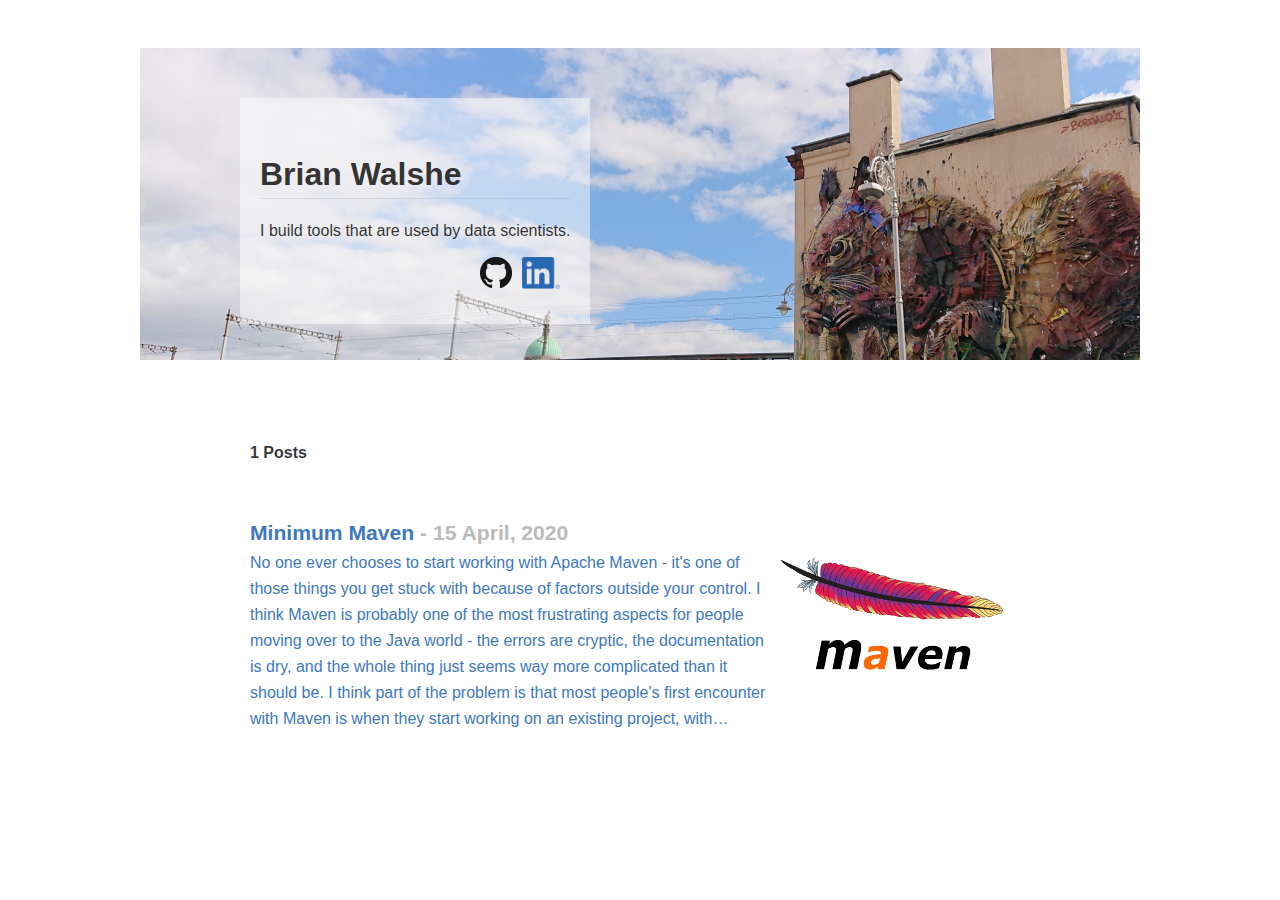
==== commit fc417e6a: "Article edits" ====
--- a/index.html
+++ b/index.html
@@ -1 +1 @@
-<!DOCTYPE html><html><head><meta charSet="utf-8"/><meta http-equiv="x-ua-compatible" content="ie=edge"/><meta name="viewport" content="width=device-width, initial-scale=1, shrink-to-fit=no"/><style id="typography.js">html{font-family:sans-serif;-ms-text-size-adjust:100%;-webkit-text-size-adjust:100%}body{margin:0}article,aside,details,figcaption,figure,footer,header,main,menu,nav,section,summary{display:block}audio,canvas,progress,video{display:inline-block}audio:not([controls]){display:none;height:0}progress{vertical-align:baseline}[hidden],template{display:none}a{background-color:transparent;-webkit-text-decoration-skip:objects}a:active,a:hover{outline-width:0}abbr[title]{border-bottom:none;text-decoration:underline;text-decoration:underline dotted}b,strong{font-weight:inherit;font-weight:bolder}dfn{font-style:italic}h1{font-size:2em;margin:.67em 0}mark{background-color:#ff0;color:#000}small{font-size:80%}sub,sup{font-size:75%;line-height:0;position:relative;vertical-align:baseline}sub{bottom:-.25em}sup{top:-.5em}img{border-style:none}svg:not(:root){overflow:hidden}code,kbd,pre,samp{font-family:monospace,monospace;font-size:1em}figure{margin:1em 40px}hr{box-sizing:content-box;height:0;overflow:visible}button,input,optgroup,select,textarea{font:inherit;margin:0}optgroup{font-weight:700}button,input{overflow:visible}button,select{text-transform:none}[type=reset],[type=submit],button,html [type=button]{-webkit-appearance:button}[type=button]::-moz-focus-inner,[type=reset]::-moz-focus-inner,[type=submit]::-moz-focus-inner,button::-moz-focus-inner{border-style:none;padding:0}[type=button]:-moz-focusring,[type=reset]:-moz-focusring,[type=submit]:-moz-focusring,button:-moz-focusring{outline:1px dotted ButtonText}fieldset{border:1px solid silver;margin:0 2px;padding:.35em .625em .75em}legend{box-sizing:border-box;color:inherit;display:table;max-width:100%;padding:0;white-space:normal}textarea{overflow:auto}[type=checkbox],[type=radio]{box-sizing:border-box;padding:0}[type=number]::-webkit-inner-spin-button,[type=number]::-webkit-outer-spin-button{height:auto}[type=search]{-webkit-appearance:textfield;outline-offset:-2px}[type=search]::-webkit-search-cancel-button,[type=search]::-webkit-search-decoration{-webkit-appearance:none}::-webkit-input-placeholder{color:inherit;opacity:.54}::-webkit-file-upload-button{-webkit-appearance:button;font:inherit}html{font:100%/1.625 -apple-system,'BlinkMacSystemFont','Segoe UI','Roboto','Helvetica','Arial',sans-serif,'Apple Color Emoji','Segoe UI Emoji','Segoe UI Symbol';box-sizing:border-box;overflow-y:scroll;}*{box-sizing:inherit;}*:before{box-sizing:inherit;}*:after{box-sizing:inherit;}body{color:hsla(0,0%,0%,0.8);font-family:-apple-system,'BlinkMacSystemFont','Segoe UI','Roboto','Helvetica','Arial',sans-serif,'Apple Color Emoji','Segoe UI Emoji','Segoe UI Symbol';font-weight:normal;word-wrap:break-word;font-kerning:normal;-moz-font-feature-settings:"kern", "liga", "clig", "calt";-ms-font-feature-settings:"kern", "liga", "clig", "calt";-webkit-font-feature-settings:"kern", "liga", "clig", "calt";font-feature-settings:"kern", "liga", "clig", "calt";}img{max-width:100%;margin-left:0;margin-right:0;margin-top:0;padding-bottom:0;padding-left:0;padding-right:0;padding-top:0;margin-bottom:0.8125rem;}h1{margin-left:0;margin-right:0;margin-top:2.4375rem;padding-bottom:calc(0.40625rem - 1px);padding-left:0;padding-right:0;padding-top:0;margin-bottom:1.21875rem;color:inherit;font-family:-apple-system,'BlinkMacSystemFont','Segoe UI','Roboto','Helvetica','Arial',sans-serif,'Apple Color Emoji','Segoe UI Emoji','Segoe UI Symbol';font-weight:600;text-rendering:optimizeLegibility;font-size:2rem;line-height:1.1;border-bottom:1px solid hsla(0,0%,0%,0.07);}h2{margin-left:0;margin-right:0;margin-top:1.625rem;padding-bottom:calc(0.40625rem - 1px);padding-left:0;padding-right:0;padding-top:0;margin-bottom:0.40625rem;color:inherit;font-family:-apple-system,'BlinkMacSystemFont','Segoe UI','Roboto','Helvetica','Arial',sans-serif,'Apple Color Emoji','Segoe UI Emoji','Segoe UI Symbol';font-weight:600;text-rendering:optimizeLegibility;font-size:1.51572rem;line-height:1.1;border-bottom:1px solid hsla(0,0%,0%,0.07);}h3{margin-left:0;margin-right:0;margin-top:0;padding-bottom:0;padding-left:0;padding-right:0;padding-top:0;margin-bottom:0.8125rem;color:inherit;font-family:-apple-system,'BlinkMacSystemFont','Segoe UI','Roboto','Helvetica','Arial',sans-serif,'Apple Color Emoji','Segoe UI Emoji','Segoe UI Symbol';font-weight:600;text-rendering:optimizeLegibility;font-size:1.31951rem;line-height:1.1;}h4{margin-left:0;margin-right:0;margin-top:0;padding-bottom:0;padding-left:0;padding-right:0;padding-top:0;margin-bottom:0.8125rem;color:inherit;font-family:-apple-system,'BlinkMacSystemFont','Segoe UI','Roboto','Helvetica','Arial',sans-serif,'Apple Color Emoji','Segoe UI Emoji','Segoe UI Symbol';font-weight:600;text-rendering:optimizeLegibility;font-size:1rem;line-height:1.1;}h5{margin-left:0;margin-right:0;margin-top:0;padding-bottom:0;padding-left:0;padding-right:0;padding-top:0;margin-bottom:0.8125rem;color:inherit;font-family:-apple-system,'BlinkMacSystemFont','Segoe UI','Roboto','Helvetica','Arial',sans-serif,'Apple Color Emoji','Segoe UI Emoji','Segoe UI Symbol';font-weight:600;text-rendering:optimizeLegibility;font-size:0.87055rem;line-height:1.1;}h6{margin-left:0;margin-right:0;margin-top:0;padding-bottom:0;padding-left:0;padding-right:0;padding-top:0;margin-bottom:0.8125rem;color:hsla(0,0%,0%,0.53);font-family:-apple-system,'BlinkMacSystemFont','Segoe UI','Roboto','Helvetica','Arial',sans-serif,'Apple Color Emoji','Segoe UI Emoji','Segoe UI Symbol';font-weight:600;text-rendering:optimizeLegibility;font-size:0.81225rem;line-height:1.1;}hgroup{margin-left:0;margin-right:0;margin-top:0;padding-bottom:0;padding-left:0;padding-right:0;padding-top:0;margin-bottom:0.8125rem;}ul{margin-left:1.625rem;margin-right:0;margin-top:0;padding-bottom:0;padding-left:0;padding-right:0;padding-top:0;margin-bottom:0.8125rem;list-style-position:outside;list-style-image:none;}ol{margin-left:1.625rem;margin-right:0;margin-top:0;padding-bottom:0;padding-left:0;padding-right:0;padding-top:0;margin-bottom:0.8125rem;list-style-position:outside;list-style-image:none;}dl{margin-left:0;margin-right:0;margin-top:0;padding-bottom:0;padding-left:0;padding-right:0;padding-top:0;margin-bottom:0.8125rem;}dd{margin-left:0;margin-right:0;margin-top:0;padding-bottom:0;padding-left:0;padding-right:0;padding-top:0;margin-bottom:0.8125rem;}p{margin-left:0;margin-right:0;margin-top:0;padding-bottom:0;padding-left:0;padding-right:0;padding-top:0;margin-bottom:0.8125rem;}figure{margin-left:0;margin-right:0;margin-top:0;padding-bottom:0;padding-left:0;padding-right:0;padding-top:0;margin-bottom:0.8125rem;}pre{margin-left:0;margin-right:0;margin-top:0;padding-bottom:0;padding-left:0;padding-right:0;padding-top:0;margin-bottom:0.8125rem;font-size:0.85rem;line-height:1.625rem;}table{margin-left:0;margin-right:0;margin-top:0;padding-bottom:0;padding-left:0;padding-right:0;padding-top:0;margin-bottom:0.8125rem;font-size:1rem;line-height:1.625rem;border-collapse:collapse;width:100%;}fieldset{margin-left:0;margin-right:0;margin-top:0;padding-bottom:0;padding-left:0;padding-right:0;padding-top:0;margin-bottom:0.8125rem;}blockquote{margin-left:0;margin-right:0;margin-top:0;padding-bottom:0;padding-left:calc(0.8125rem - 1px);padding-right:0;padding-top:0;margin-bottom:0.8125rem;border-left:4px solid hsla(0,0%,0%,0.13);color:hsla(0,0%,0%,0.53);}form{margin-left:0;margin-right:0;margin-top:0;padding-bottom:0;padding-left:0;padding-right:0;padding-top:0;margin-bottom:0.8125rem;}noscript{margin-left:0;margin-right:0;margin-top:0;padding-bottom:0;padding-left:0;padding-right:0;padding-top:0;margin-bottom:0.8125rem;}iframe{margin-left:0;margin-right:0;margin-top:0;padding-bottom:0;padding-left:0;padding-right:0;padding-top:0;margin-bottom:0.8125rem;}hr{margin-left:0;margin-right:0;margin-top:0;padding-bottom:0;padding-left:0;padding-right:0;padding-top:0;margin-bottom:calc(0.8125rem - 1px);background:hsla(0,0%,0%,0.2);border:none;height:1px;}address{margin-left:0;margin-right:0;margin-top:0;padding-bottom:0;padding-left:0;padding-right:0;padding-top:0;margin-bottom:0.8125rem;}b{font-weight:600;}strong{font-weight:600;}dt{font-weight:600;}th{font-weight:600;}li{margin-bottom:calc(0.8125rem / 2);}ol li{padding-left:0;}ul li{padding-left:0;}li > ol{margin-left:1.625rem;margin-bottom:calc(0.8125rem / 2);margin-top:calc(0.8125rem / 2);}li > ul{margin-left:1.625rem;margin-bottom:calc(0.8125rem / 2);margin-top:calc(0.8125rem / 2);}blockquote *:last-child{margin-bottom:0;}li *:last-child{margin-bottom:0;}p *:last-child{margin-bottom:0;}li > p{margin-bottom:calc(0.8125rem / 2);}code{font-size:0.85rem;line-height:1.625rem;}kbd{font-size:0.85rem;line-height:1.625rem;}samp{font-size:0.85rem;line-height:1.625rem;}abbr{border-bottom:1px dotted hsla(0,0%,0%,0.5);cursor:help;}acronym{border-bottom:1px dotted hsla(0,0%,0%,0.5);cursor:help;}abbr[title]{border-bottom:1px dotted hsla(0,0%,0%,0.5);cursor:help;text-decoration:none;}thead{text-align:left;}td,th{text-align:left;border-bottom:1px solid hsla(0,0%,0%,0.12);font-feature-settings:"tnum";-moz-font-feature-settings:"tnum";-ms-font-feature-settings:"tnum";-webkit-font-feature-settings:"tnum";padding-left:1.08333rem;padding-right:1.08333rem;padding-top:0.8125rem;padding-bottom:calc(0.8125rem - 1px);}th:first-child,td:first-child{padding-left:0;}th:last-child,td:last-child{padding-right:0;}h3,h4,h5,h6{margin-bottom:0.8125rem;margin-top:1.625rem;}ol,ul{margin-left:2.03125rem;}li>ol,li>ul{margin-left:2.03125rem;}a{color:#4078c0;text-decoration:none;}a:hover,a:active{text-decoration:underline;}</style><style data-href="/styles.d84affe0ed219172eefb.css">code[class*=language-],pre[class*=language-]{color:#000;background:none;text-shadow:0 1px #fff;font-family:Consolas,Monaco,Andale Mono,Ubuntu Mono,monospace;font-size:1em;text-align:left;white-space:pre;word-spacing:normal;word-break:normal;word-wrap:normal;line-height:1.5;-moz-tab-size:4;-o-tab-size:4;tab-size:4;-webkit-hyphens:none;-ms-hyphens:none;hyphens:none}code[class*=language-]::selection,code[class*=language-] ::selection,pre[class*=language-]::selection,pre[class*=language-] ::selection{text-shadow:none;background:#b3d4fc}@media print{code[class*=language-],pre[class*=language-]{text-shadow:none}}pre[class*=language-]{padding:1em;margin:.5em 0;overflow:auto}:not(pre)>code[class*=language-],pre[class*=language-]{background:#f5f2f0}:not(pre)>code[class*=language-]{padding:.1em;border-radius:.3em;white-space:normal}.token.cdata,.token.comment,.token.doctype,.token.prolog{color:#708090}.token.punctuation{color:#999}.token.namespace{opacity:.7}.token.boolean,.token.constant,.token.deleted,.token.number,.token.property,.token.symbol,.token.tag{color:#905}.token.attr-name,.token.builtin,.token.char,.token.inserted,.token.selector,.token.string{color:#690}.language-css .token.string,.style .token.string,.token.entity,.token.operator,.token.url{color:#9a6e3a;background:hsla(0,0%,100%,.5)}.token.atrule,.token.attr-value,.token.keyword{color:#07a}.token.class-name,.token.function{color:#dd4a68}.token.important,.token.regex,.token.variable{color:#e90}.token.bold,.token.important{font-weight:700}.token.italic{font-style:italic}.token.entity{cursor:help}pre[class*=language-].line-numbers{position:relative;padding-left:3.8em;counter-reset:linenumber}pre[class*=language-].line-numbers>code{position:relative;white-space:inherit}.line-numbers .line-numbers-rows{position:absolute;pointer-events:none;top:0;font-size:100%;left:-3.8em;width:3em;letter-spacing:-1px;border-right:1px solid #999;-webkit-user-select:none;-ms-user-select:none;user-select:none}.line-numbers-rows>span{pointer-events:none;display:block;counter-increment:linenumber}.line-numbers-rows>span:before{content:counter(linenumber);color:#999;display:block;padding-right:.8em;text-align:right}</style><meta name="generator" content="Gatsby 2.20.12"/><link as="script" rel="preload" href="/webpack-runtime-3f0f19b0973f575648c3.js"/><link as="script" rel="preload" href="/framework-bffca7d998604b057dc5.js"/><link as="script" rel="preload" href="/styles-9476d3c0c5a45461c039.js"/><link as="script" rel="preload" href="/app-16a2a507bcde89d29a02.js"/><link as="script" rel="preload" href="/component---src-pages-index-js-995ebd4931b343f43949.js"/><link as="fetch" rel="preload" href="/page-data\index\page-data.json" crossorigin="anonymous"/><link as="fetch" rel="preload" href="/page-data\app-data.json" crossorigin="anonymous"/></head><body><div id="___gatsby"><div style="outline:none" tabindex="-1" id="gatsby-focus-wrapper"><style data-emotion-css="1uj806f">.css-1uj806f{max-width:1000px;margin:auto;}</style><div class="css-1uj806f"><style data-emotion-css="l6xpb3">.css-l6xpb3{margin:3rem auto;height:312px;background-image:url(/static/blogheader-1423210a795e4347df91275ee5097d7f.png);}</style><div class="css-l6xpb3"><style data-emotion-css="dc4m3p">.css-dc4m3p{display:inline-block;vertical-align:middle;margin-left:10%;margin-top:50px;margin-bottom:auto;margin-right:auto;background-color:#ffffff7e;padding:20px;}</style><div class="css-dc4m3p"><h1>Brian Walshe</h1><p>I build tools that are used by data scientists.</p><style data-emotion-css="155za0w">.css-155za0w{list-style-type:none;}</style><ul class="css-155za0w"><style data-emotion-css="11rp7bq">.css-11rp7bq{float:right;margin-right:10px;}</style><li class="css-11rp7bq"><a href="https://www.linkedin.com/in/brian-walshe-197a7aa8/"><img src="[data-uri]"/></a></li><li class="css-11rp7bq"><a href="https://github.com/bwalshe"><img src="[data-uri]"/></a></li></ul></div></div><style data-emotion-css="1520nlc">.css-1520nlc{max-width:800px;margin:auto;padding:10px;}</style><div class="css-1520nlc"><h4>1<!-- --> Posts</h4><style data-emotion-css="bg52r3">.css-bg52r3{list-style-type:none;padding:0;margin:0;}</style><ul class="css-bg52r3"><a href="/understanding_maven/"><style data-emotion-css="6kgfzz">.css-6kgfzz{width:100%;display:inline-block;padding:20px 20px 0px 0px;background-color:#ffffff;}</style><li class="css-6kgfzz"><style data-emotion-css="n13pb1">.css-n13pb1{margin-bottom:0.40625rem;}</style><h3 class="css-n13pb1">Minimum Maven<style data-emotion-css="qp4dny">.css-qp4dny{color:#bbb;}</style><span class="css-qp4dny"> - <!-- -->15 April, 2020</span></h3><div><style data-emotion-css="146q31f">.css-146q31f{float:right;}</style><div class="css-146q31f gatsby-image-wrapper" style="position:relative;overflow:hidden;display:inline-block;width:237px;height:142px"><img aria-hidden="true" src="[data-uri]" alt="" style="position:absolute;top:0;left:0;width:100%;height:100%;object-fit:cover;object-position:center;opacity:1;transition-delay:500ms"/><noscript><picture><source srcset="/static/622a224a84ba8e07106e4b54d96845f0/13d14/maven.png 1x" /><img loading="lazy" width="237" height="142" srcset="/static/622a224a84ba8e07106e4b54d96845f0/13d14/maven.png 1x" src="/static/622a224a84ba8e07106e4b54d96845f0/13d14/maven.png" alt="" style="position:absolute;top:0;left:0;opacity:1;width:100%;height:100%;object-fit:cover;object-position:center"/></picture></noscript></div><p>No one ever chooses to start working with Apache Maven - it&#x27;s one of those things you get stuck with because of factors outside your control. I think maven is one of the most frustrating aspects for people moving over to the Java world - the errors are cryptic, the documentation is dry, and the whole thing just seems way more complicated than it should be. I had an idea that I could write an article explaining Maven in an approachable way, but I soon realised that it&#x27;s going to take a series of…</p></div></li></a></ul></div></div></div><div id="gatsby-announcer" style="position:absolute;top:0;width:1px;height:1px;padding:0;overflow:hidden;clip:rect(0, 0, 0, 0);white-space:nowrap;border:0" aria-live="assertive" aria-atomic="true"></div></div><script id="gatsby-script-loader">/*<![CDATA[*/window.pagePath="/";/*]]>*/</script><script id="gatsby-chunk-mapping">/*<![CDATA[*/window.___chunkMapping={"app":["/app-16a2a507bcde89d29a02.js"],"component---src-templates-blog-post-js":["/component---src-templates-blog-post-js-73dded09afa5da7a1794.js"],"component---src-pages-404-js":["/component---src-pages-404-js-6206fa3f4f6532f4b37c.js"],"component---src-pages-index-js":["/component---src-pages-index-js-995ebd4931b343f43949.js"]};/*]]>*/</script><script src="/component---src-pages-index-js-995ebd4931b343f43949.js" async=""></script><script src="/app-16a2a507bcde89d29a02.js" async=""></script><script src="/styles-9476d3c0c5a45461c039.js" async=""></script><script src="/framework-bffca7d998604b057dc5.js" async=""></script><script src="/webpack-runtime-3f0f19b0973f575648c3.js" async=""></script></body></html>+<!DOCTYPE html><html><head><meta charSet="utf-8"/><meta http-equiv="x-ua-compatible" content="ie=edge"/><meta name="viewport" content="width=device-width, initial-scale=1, shrink-to-fit=no"/><style id="typography.js">html{font-family:sans-serif;-ms-text-size-adjust:100%;-webkit-text-size-adjust:100%}body{margin:0}article,aside,details,figcaption,figure,footer,header,main,menu,nav,section,summary{display:block}audio,canvas,progress,video{display:inline-block}audio:not([controls]){display:none;height:0}progress{vertical-align:baseline}[hidden],template{display:none}a{background-color:transparent;-webkit-text-decoration-skip:objects}a:active,a:hover{outline-width:0}abbr[title]{border-bottom:none;text-decoration:underline;text-decoration:underline dotted}b,strong{font-weight:inherit;font-weight:bolder}dfn{font-style:italic}h1{font-size:2em;margin:.67em 0}mark{background-color:#ff0;color:#000}small{font-size:80%}sub,sup{font-size:75%;line-height:0;position:relative;vertical-align:baseline}sub{bottom:-.25em}sup{top:-.5em}img{border-style:none}svg:not(:root){overflow:hidden}code,kbd,pre,samp{font-family:monospace,monospace;font-size:1em}figure{margin:1em 40px}hr{box-sizing:content-box;height:0;overflow:visible}button,input,optgroup,select,textarea{font:inherit;margin:0}optgroup{font-weight:700}button,input{overflow:visible}button,select{text-transform:none}[type=reset],[type=submit],button,html [type=button]{-webkit-appearance:button}[type=button]::-moz-focus-inner,[type=reset]::-moz-focus-inner,[type=submit]::-moz-focus-inner,button::-moz-focus-inner{border-style:none;padding:0}[type=button]:-moz-focusring,[type=reset]:-moz-focusring,[type=submit]:-moz-focusring,button:-moz-focusring{outline:1px dotted ButtonText}fieldset{border:1px solid silver;margin:0 2px;padding:.35em .625em .75em}legend{box-sizing:border-box;color:inherit;display:table;max-width:100%;padding:0;white-space:normal}textarea{overflow:auto}[type=checkbox],[type=radio]{box-sizing:border-box;padding:0}[type=number]::-webkit-inner-spin-button,[type=number]::-webkit-outer-spin-button{height:auto}[type=search]{-webkit-appearance:textfield;outline-offset:-2px}[type=search]::-webkit-search-cancel-button,[type=search]::-webkit-search-decoration{-webkit-appearance:none}::-webkit-input-placeholder{color:inherit;opacity:.54}::-webkit-file-upload-button{-webkit-appearance:button;font:inherit}html{font:100%/1.625 -apple-system,'BlinkMacSystemFont','Segoe UI','Roboto','Helvetica','Arial',sans-serif,'Apple Color Emoji','Segoe UI Emoji','Segoe UI Symbol';box-sizing:border-box;overflow-y:scroll;}*{box-sizing:inherit;}*:before{box-sizing:inherit;}*:after{box-sizing:inherit;}body{color:hsla(0,0%,0%,0.8);font-family:-apple-system,'BlinkMacSystemFont','Segoe UI','Roboto','Helvetica','Arial',sans-serif,'Apple Color Emoji','Segoe UI Emoji','Segoe UI Symbol';font-weight:normal;word-wrap:break-word;font-kerning:normal;-moz-font-feature-settings:"kern", "liga", "clig", "calt";-ms-font-feature-settings:"kern", "liga", "clig", "calt";-webkit-font-feature-settings:"kern", "liga", "clig", "calt";font-feature-settings:"kern", "liga", "clig", "calt";}img{max-width:100%;margin-left:0;margin-right:0;margin-top:0;padding-bottom:0;padding-left:0;padding-right:0;padding-top:0;margin-bottom:0.8125rem;}h1{margin-left:0;margin-right:0;margin-top:2.4375rem;padding-bottom:calc(0.40625rem - 1px);padding-left:0;padding-right:0;padding-top:0;margin-bottom:1.21875rem;color:inherit;font-family:-apple-system,'BlinkMacSystemFont','Segoe UI','Roboto','Helvetica','Arial',sans-serif,'Apple Color Emoji','Segoe UI Emoji','Segoe UI Symbol';font-weight:600;text-rendering:optimizeLegibility;font-size:2rem;line-height:1.1;border-bottom:1px solid hsla(0,0%,0%,0.07);}h2{margin-left:0;margin-right:0;margin-top:1.625rem;padding-bottom:calc(0.40625rem - 1px);padding-left:0;padding-right:0;padding-top:0;margin-bottom:0.40625rem;color:inherit;font-family:-apple-system,'BlinkMacSystemFont','Segoe UI','Roboto','Helvetica','Arial',sans-serif,'Apple Color Emoji','Segoe UI Emoji','Segoe UI Symbol';font-weight:600;text-rendering:optimizeLegibility;font-size:1.51572rem;line-height:1.1;border-bottom:1px solid hsla(0,0%,0%,0.07);}h3{margin-left:0;margin-right:0;margin-top:0;padding-bottom:0;padding-left:0;padding-right:0;padding-top:0;margin-bottom:0.8125rem;color:inherit;font-family:-apple-system,'BlinkMacSystemFont','Segoe UI','Roboto','Helvetica','Arial',sans-serif,'Apple Color Emoji','Segoe UI Emoji','Segoe UI Symbol';font-weight:600;text-rendering:optimizeLegibility;font-size:1.31951rem;line-height:1.1;}h4{margin-left:0;margin-right:0;margin-top:0;padding-bottom:0;padding-left:0;padding-right:0;padding-top:0;margin-bottom:0.8125rem;color:inherit;font-family:-apple-system,'BlinkMacSystemFont','Segoe UI','Roboto','Helvetica','Arial',sans-serif,'Apple Color Emoji','Segoe UI Emoji','Segoe UI Symbol';font-weight:600;text-rendering:optimizeLegibility;font-size:1rem;line-height:1.1;}h5{margin-left:0;margin-right:0;margin-top:0;padding-bottom:0;padding-left:0;padding-right:0;padding-top:0;margin-bottom:0.8125rem;color:inherit;font-family:-apple-system,'BlinkMacSystemFont','Segoe UI','Roboto','Helvetica','Arial',sans-serif,'Apple Color Emoji','Segoe UI Emoji','Segoe UI Symbol';font-weight:600;text-rendering:optimizeLegibility;font-size:0.87055rem;line-height:1.1;}h6{margin-left:0;margin-right:0;margin-top:0;padding-bottom:0;padding-left:0;padding-right:0;padding-top:0;margin-bottom:0.8125rem;color:hsla(0,0%,0%,0.53);font-family:-apple-system,'BlinkMacSystemFont','Segoe UI','Roboto','Helvetica','Arial',sans-serif,'Apple Color Emoji','Segoe UI Emoji','Segoe UI Symbol';font-weight:600;text-rendering:optimizeLegibility;font-size:0.81225rem;line-height:1.1;}hgroup{margin-left:0;margin-right:0;margin-top:0;padding-bottom:0;padding-left:0;padding-right:0;padding-top:0;margin-bottom:0.8125rem;}ul{margin-left:1.625rem;margin-right:0;margin-top:0;padding-bottom:0;padding-left:0;padding-right:0;padding-top:0;margin-bottom:0.8125rem;list-style-position:outside;list-style-image:none;}ol{margin-left:1.625rem;margin-right:0;margin-top:0;padding-bottom:0;padding-left:0;padding-right:0;padding-top:0;margin-bottom:0.8125rem;list-style-position:outside;list-style-image:none;}dl{margin-left:0;margin-right:0;margin-top:0;padding-bottom:0;padding-left:0;padding-right:0;padding-top:0;margin-bottom:0.8125rem;}dd{margin-left:0;margin-right:0;margin-top:0;padding-bottom:0;padding-left:0;padding-right:0;padding-top:0;margin-bottom:0.8125rem;}p{margin-left:0;margin-right:0;margin-top:0;padding-bottom:0;padding-left:0;padding-right:0;padding-top:0;margin-bottom:0.8125rem;}figure{margin-left:0;margin-right:0;margin-top:0;padding-bottom:0;padding-left:0;padding-right:0;padding-top:0;margin-bottom:0.8125rem;}pre{margin-left:0;margin-right:0;margin-top:0;padding-bottom:0;padding-left:0;padding-right:0;padding-top:0;margin-bottom:0.8125rem;font-size:0.85rem;line-height:1.625rem;}table{margin-left:0;margin-right:0;margin-top:0;padding-bottom:0;padding-left:0;padding-right:0;padding-top:0;margin-bottom:0.8125rem;font-size:1rem;line-height:1.625rem;border-collapse:collapse;width:100%;}fieldset{margin-left:0;margin-right:0;margin-top:0;padding-bottom:0;padding-left:0;padding-right:0;padding-top:0;margin-bottom:0.8125rem;}blockquote{margin-left:0;margin-right:0;margin-top:0;padding-bottom:0;padding-left:calc(0.8125rem - 1px);padding-right:0;padding-top:0;margin-bottom:0.8125rem;border-left:4px solid hsla(0,0%,0%,0.13);color:hsla(0,0%,0%,0.53);}form{margin-left:0;margin-right:0;margin-top:0;padding-bottom:0;padding-left:0;padding-right:0;padding-top:0;margin-bottom:0.8125rem;}noscript{margin-left:0;margin-right:0;margin-top:0;padding-bottom:0;padding-left:0;padding-right:0;padding-top:0;margin-bottom:0.8125rem;}iframe{margin-left:0;margin-right:0;margin-top:0;padding-bottom:0;padding-left:0;padding-right:0;padding-top:0;margin-bottom:0.8125rem;}hr{margin-left:0;margin-right:0;margin-top:0;padding-bottom:0;padding-left:0;padding-right:0;padding-top:0;margin-bottom:calc(0.8125rem - 1px);background:hsla(0,0%,0%,0.2);border:none;height:1px;}address{margin-left:0;margin-right:0;margin-top:0;padding-bottom:0;padding-left:0;padding-right:0;padding-top:0;margin-bottom:0.8125rem;}b{font-weight:600;}strong{font-weight:600;}dt{font-weight:600;}th{font-weight:600;}li{margin-bottom:calc(0.8125rem / 2);}ol li{padding-left:0;}ul li{padding-left:0;}li > ol{margin-left:1.625rem;margin-bottom:calc(0.8125rem / 2);margin-top:calc(0.8125rem / 2);}li > ul{margin-left:1.625rem;margin-bottom:calc(0.8125rem / 2);margin-top:calc(0.8125rem / 2);}blockquote *:last-child{margin-bottom:0;}li *:last-child{margin-bottom:0;}p *:last-child{margin-bottom:0;}li > p{margin-bottom:calc(0.8125rem / 2);}code{font-size:0.85rem;line-height:1.625rem;}kbd{font-size:0.85rem;line-height:1.625rem;}samp{font-size:0.85rem;line-height:1.625rem;}abbr{border-bottom:1px dotted hsla(0,0%,0%,0.5);cursor:help;}acronym{border-bottom:1px dotted hsla(0,0%,0%,0.5);cursor:help;}abbr[title]{border-bottom:1px dotted hsla(0,0%,0%,0.5);cursor:help;text-decoration:none;}thead{text-align:left;}td,th{text-align:left;border-bottom:1px solid hsla(0,0%,0%,0.12);font-feature-settings:"tnum";-moz-font-feature-settings:"tnum";-ms-font-feature-settings:"tnum";-webkit-font-feature-settings:"tnum";padding-left:1.08333rem;padding-right:1.08333rem;padding-top:0.8125rem;padding-bottom:calc(0.8125rem - 1px);}th:first-child,td:first-child{padding-left:0;}th:last-child,td:last-child{padding-right:0;}h3,h4,h5,h6{margin-bottom:0.8125rem;margin-top:1.625rem;}ol,ul{margin-left:2.03125rem;}li>ol,li>ul{margin-left:2.03125rem;}a{color:#4078c0;text-decoration:none;}a:hover,a:active{text-decoration:underline;}</style><style data-href="/styles.d84affe0ed219172eefb.css">code[class*=language-],pre[class*=language-]{color:#000;background:none;text-shadow:0 1px #fff;font-family:Consolas,Monaco,Andale Mono,Ubuntu Mono,monospace;font-size:1em;text-align:left;white-space:pre;word-spacing:normal;word-break:normal;word-wrap:normal;line-height:1.5;-moz-tab-size:4;-o-tab-size:4;tab-size:4;-webkit-hyphens:none;-ms-hyphens:none;hyphens:none}code[class*=language-]::selection,code[class*=language-] ::selection,pre[class*=language-]::selection,pre[class*=language-] ::selection{text-shadow:none;background:#b3d4fc}@media print{code[class*=language-],pre[class*=language-]{text-shadow:none}}pre[class*=language-]{padding:1em;margin:.5em 0;overflow:auto}:not(pre)>code[class*=language-],pre[class*=language-]{background:#f5f2f0}:not(pre)>code[class*=language-]{padding:.1em;border-radius:.3em;white-space:normal}.token.cdata,.token.comment,.token.doctype,.token.prolog{color:#708090}.token.punctuation{color:#999}.token.namespace{opacity:.7}.token.boolean,.token.constant,.token.deleted,.token.number,.token.property,.token.symbol,.token.tag{color:#905}.token.attr-name,.token.builtin,.token.char,.token.inserted,.token.selector,.token.string{color:#690}.language-css .token.string,.style .token.string,.token.entity,.token.operator,.token.url{color:#9a6e3a;background:hsla(0,0%,100%,.5)}.token.atrule,.token.attr-value,.token.keyword{color:#07a}.token.class-name,.token.function{color:#dd4a68}.token.important,.token.regex,.token.variable{color:#e90}.token.bold,.token.important{font-weight:700}.token.italic{font-style:italic}.token.entity{cursor:help}pre[class*=language-].line-numbers{position:relative;padding-left:3.8em;counter-reset:linenumber}pre[class*=language-].line-numbers>code{position:relative;white-space:inherit}.line-numbers .line-numbers-rows{position:absolute;pointer-events:none;top:0;font-size:100%;left:-3.8em;width:3em;letter-spacing:-1px;border-right:1px solid #999;-webkit-user-select:none;-ms-user-select:none;user-select:none}.line-numbers-rows>span{pointer-events:none;display:block;counter-increment:linenumber}.line-numbers-rows>span:before{content:counter(linenumber);color:#999;display:block;padding-right:.8em;text-align:right}</style><meta name="generator" content="Gatsby 2.20.12"/><link as="script" rel="preload" href="/webpack-runtime-fbc063cbc2889679f5d3.js"/><link as="script" rel="preload" href="/framework-bffca7d998604b057dc5.js"/><link as="script" rel="preload" href="/styles-9476d3c0c5a45461c039.js"/><link as="script" rel="preload" href="/app-16a2a507bcde89d29a02.js"/><link as="script" rel="preload" href="/component---src-pages-index-js-5d9b4faf9e6af91e0dee.js"/><link as="fetch" rel="preload" href="/page-data\index\page-data.json" crossorigin="anonymous"/><link as="fetch" rel="preload" href="/page-data\app-data.json" crossorigin="anonymous"/></head><body><div id="___gatsby"><div style="outline:none" tabindex="-1" id="gatsby-focus-wrapper"><style data-emotion-css="1uj806f">.css-1uj806f{max-width:1000px;margin:auto;}</style><div class="css-1uj806f"><style data-emotion-css="l6xpb3">.css-l6xpb3{margin:3rem auto;height:312px;background-image:url(/static/blogheader-1423210a795e4347df91275ee5097d7f.png);}</style><div class="css-l6xpb3"><style data-emotion-css="dc4m3p">.css-dc4m3p{display:inline-block;vertical-align:middle;margin-left:10%;margin-top:50px;margin-bottom:auto;margin-right:auto;background-color:#ffffff7e;padding:20px;}</style><div class="css-dc4m3p"><h1>Brian Walshe</h1><p>I build tools that are used by data scientists.</p><style data-emotion-css="155za0w">.css-155za0w{list-style-type:none;}</style><ul class="css-155za0w"><style data-emotion-css="11rp7bq">.css-11rp7bq{float:right;margin-right:10px;}</style><li class="css-11rp7bq"><a href="https://www.linkedin.com/in/brian-walshe-197a7aa8/"><img src="[data-uri]"/></a></li><li class="css-11rp7bq"><a href="https://github.com/bwalshe"><img src="[data-uri]"/></a></li></ul></div></div><style data-emotion-css="1520nlc">.css-1520nlc{max-width:800px;margin:auto;padding:10px;}</style><div class="css-1520nlc"><h4>1<!-- --> Posts</h4><style data-emotion-css="bg52r3">.css-bg52r3{list-style-type:none;padding:0;margin:0;}</style><ul class="css-bg52r3"><a href="/understanding_maven/"><style data-emotion-css="6kgfzz">.css-6kgfzz{width:100%;display:inline-block;padding:20px 20px 0px 0px;background-color:#ffffff;}</style><li class="css-6kgfzz"><style data-emotion-css="n13pb1">.css-n13pb1{margin-bottom:0.40625rem;}</style><h3 class="css-n13pb1">Minimum Maven<style data-emotion-css="qp4dny">.css-qp4dny{color:#bbb;}</style><span class="css-qp4dny"> - <!-- -->15 April, 2020</span></h3><div><style data-emotion-css="146q31f">.css-146q31f{float:right;}</style><div class="css-146q31f gatsby-image-wrapper" style="position:relative;overflow:hidden;display:inline-block;width:237px;height:142px"><img aria-hidden="true" src="[data-uri]" alt="" style="position:absolute;top:0;left:0;width:100%;height:100%;object-fit:cover;object-position:center;opacity:1;transition-delay:500ms"/><noscript><picture><source srcset="/static/622a224a84ba8e07106e4b54d96845f0/13d14/maven.png 1x" /><img loading="lazy" width="237" height="142" srcset="/static/622a224a84ba8e07106e4b54d96845f0/13d14/maven.png 1x" src="/static/622a224a84ba8e07106e4b54d96845f0/13d14/maven.png" alt="" style="position:absolute;top:0;left:0;opacity:1;width:100%;height:100%;object-fit:cover;object-position:center"/></picture></noscript></div><p>No one ever chooses to start working with Apache Maven - it&#x27;s one of those things you get stuck with because of factors outside your control. I think Maven is probably one of the most frustrating aspects for people moving over to the Java world - the errors are cryptic, the documentation is dry, and the whole thing just seems way more complicated than it should be. I think part of the problem is that most people&#x27;s first encounter with Maven is when they start working on an existing project, with…</p></div></li></a></ul></div></div></div><div id="gatsby-announcer" style="position:absolute;top:0;width:1px;height:1px;padding:0;overflow:hidden;clip:rect(0, 0, 0, 0);white-space:nowrap;border:0" aria-live="assertive" aria-atomic="true"></div></div><script id="gatsby-script-loader">/*<![CDATA[*/window.pagePath="/";/*]]>*/</script><script id="gatsby-chunk-mapping">/*<![CDATA[*/window.___chunkMapping={"app":["/app-16a2a507bcde89d29a02.js"],"component---src-templates-blog-post-js":["/component---src-templates-blog-post-js-73dded09afa5da7a1794.js"],"component---src-pages-404-js":["/component---src-pages-404-js-6206fa3f4f6532f4b37c.js"],"component---src-pages-index-js":["/component---src-pages-index-js-5d9b4faf9e6af91e0dee.js"]};/*]]>*/</script><script src="/component---src-pages-index-js-5d9b4faf9e6af91e0dee.js" async=""></script><script src="/app-16a2a507bcde89d29a02.js" async=""></script><script src="/styles-9476d3c0c5a45461c039.js" async=""></script><script src="/framework-bffca7d998604b057dc5.js" async=""></script><script src="/webpack-runtime-fbc063cbc2889679f5d3.js" async=""></script></body></html>